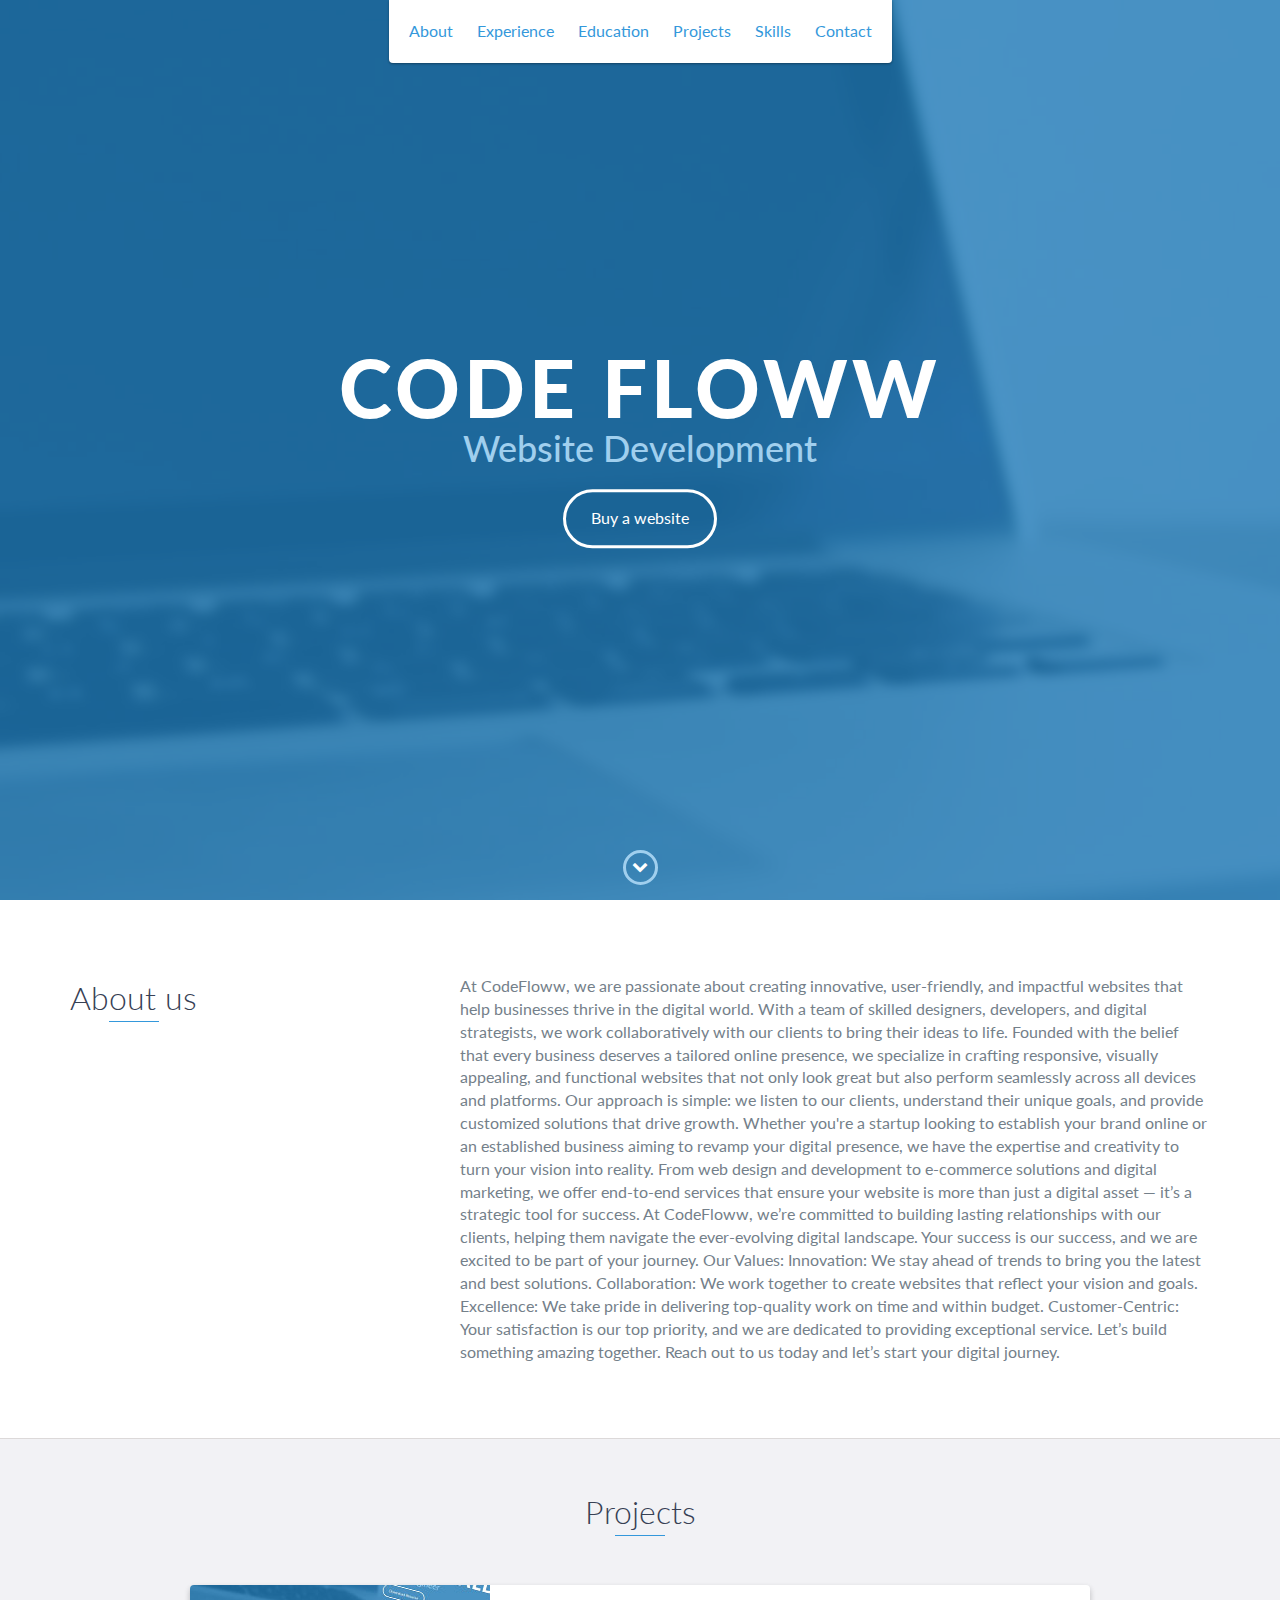
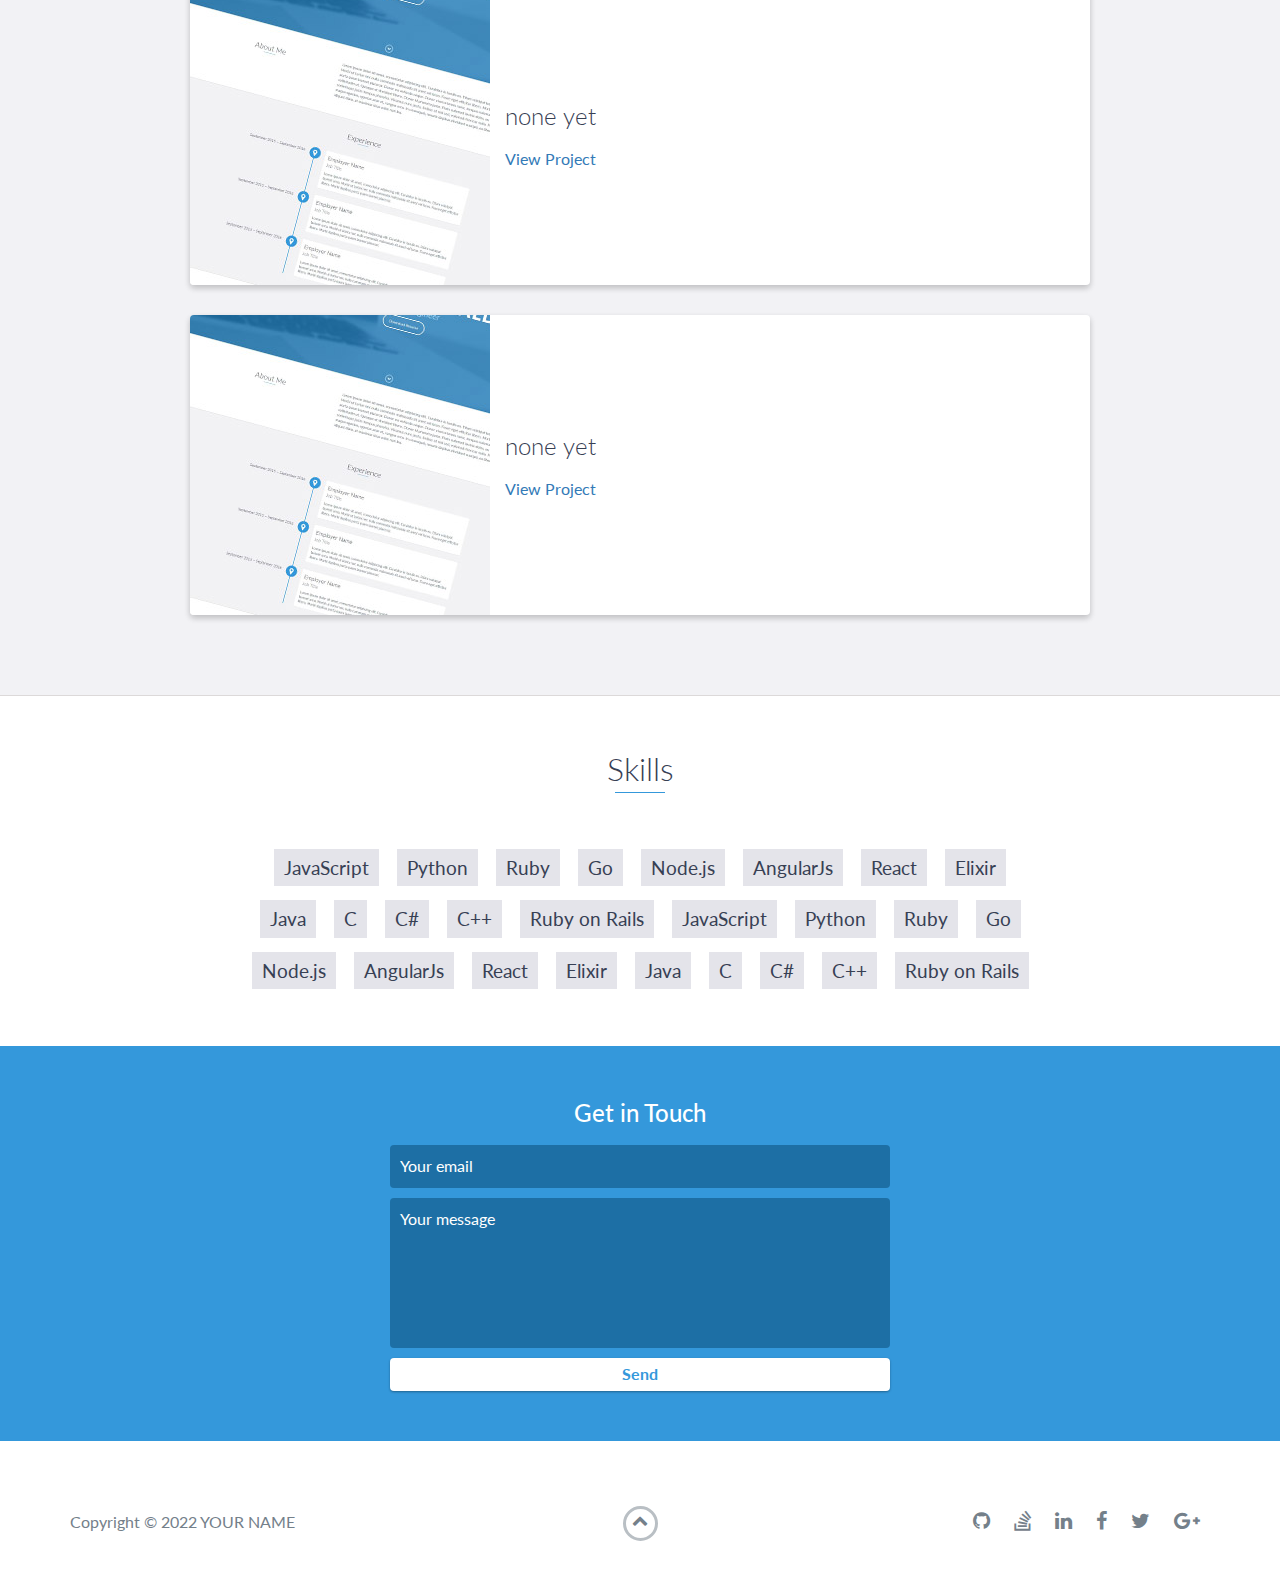
==== index.html @ b022141f "Update index.html" ====
<!DOCTYPE html>
<html class="no-js" lang="en">

<head>
    <meta charset="utf-8">
    <meta http-equiv="X-UA-Compatible" content="IE=edge">
    <meta name="viewport" content="width=device-width, initial-scale=1">
    <title>CodeFloww Portfolio</title>
	<link rel="shortcut icon" href="favicon.ico" type="image/x-icon">
	<link rel="icon" href="favicon.ico" type="image/x-icon">
    <link href="https://fonts.googleapis.com/css?family=Lato:300,400,700,900" rel="stylesheet">
    <link rel="stylesheet" href="libs/font-awesome/css/font-awesome.min.css">
    <link href="css/bootstrap.min.css" rel="stylesheet">
    <link href="css/styles.css" rel="stylesheet">
</head>

<body>
    <div id="mobile-menu-open" class="shadow-large">
        <i class="fa fa-bars" aria-hidden="true"></i>
    </div>
    <!-- End #mobile-menu-toggle -->
    <header>
        <div id="mobile-menu-close">
            <span>Close</span> <i class="fa fa-times" aria-hidden="true"></i>
        </div>
        <ul id="menu" class="shadow">
            <li>
                <a href="#about">About</a>
            </li>
            <li>
                <a href="#experience">Experience</a>
            </li>
            <li>
                <a href="#education">Education</a>
            </li>
            <li>
                <a href="#projects">Projects</a>
            </li>
            <li>
                <a href="#skills">Skills</a>
            </li>
            <li>
                <a href="#contact">Contact</a>
            </li>
        </ul>
    </header>
    <!-- End header -->

    <div id="lead">
        <div id="lead-content">
            <h1>Code Floww</h1>
            <h2>Website Development</h2>
            <a href="#" class="btn-rounded-white">Buy a website</a>
        </div>
        <!-- End #lead-content -->

        <div id="lead-overlay"></div>

        <div id="lead-down">
            <span>
                <i class="fa fa-chevron-down" aria-hidden="true"></i>
            </span>
        </div>
        <!-- End #lead-down -->
    </div>
    <!-- End #lead -->

    <div id="about">
        <div class="container">
            <div class="row">
                <div class="col-md-4">
                    <h2 class="heading">About us</h2>
                </div>
                <div class="col-md-8">
                    <p>
At CodeFloww, we are passionate about creating innovative, user-friendly, and impactful websites that help businesses thrive in the digital world. With a team of skilled designers, developers, and digital strategists, we work collaboratively with our clients to bring their ideas to life.

Founded with the belief that every business deserves a tailored online presence, we specialize in crafting responsive, visually appealing, and functional websites that not only look great but also perform seamlessly across all devices and platforms. Our approach is simple: we listen to our clients, understand their unique goals, and provide customized solutions that drive growth.

Whether you're a startup looking to establish your brand online or an established business aiming to revamp your digital presence, we have the expertise and creativity to turn your vision into reality. From web design and development to e-commerce solutions and digital marketing, we offer end-to-end services that ensure your website is more than just a digital asset — it’s a strategic tool for success.

At CodeFloww, we’re committed to building lasting relationships with our clients, helping them navigate the ever-evolving digital landscape. Your success is our success, and we are excited to be part of your journey.

Our Values:

Innovation: We stay ahead of trends to bring you the latest and best solutions.
Collaboration: We work together to create websites that reflect your vision and goals.
Excellence: We take pride in delivering top-quality work on time and within budget.
Customer-Centric: Your satisfaction is our top priority, and we are dedicated to providing exceptional service.
Let’s build something amazing together. Reach out to us today and let’s start your digital journey.
                    </p>
                </div>
            </div>
        </div>
    </div>
    <!-- End #about -->

    <div id="projects" class="background-alt">
        <h2 class="heading">Projects</h2>
        <div class="container">
            <div class="row">
                <div class="project shadow-large">
                    <div class="project-image">
                        <img src="images/project.jpg" />
                    </div>
                    <!-- End .project-image -->
                    <div class="project-info">
                        <h3>none yet</h3>
                        <p>
                 
                        </p>
                        <a href="#">View Project</a>
                    </div>
                    <!-- End .project-info -->
                </div>
                <!-- End .project -->

                <div class="project shadow-large">
                    <div class="project-image">
                        <img src="images/project.jpg" />
                    </div>
                    <!-- End .project-image -->
                    <div class="project-info">
                        <h3>none yet</h3>
                        <p>
                           
                        </p>
                        <a href="#">View Project</a>
                    </div>
                    <!-- End .project-info -->
                </div>
                <!-- End .project -->
            </div>
        </div>
    </div>
    <!-- End #projects -->

    <div id="skills">
        <h2 class="heading">Skills</h2>
        <ul>
            <li>JavaScript</li>
            <li>Python</li>
            <li>Ruby</li>
            <li>Go</li>
            <li>Node.js</li>
            <li>AngularJs</li>
            <li>React</li>
            <li>Elixir</li>
            <li>Java</li>
            <li>C</li>
            <li>C#</li>
            <li>C++</li>
            <li>Ruby on Rails</li>
            <li>JavaScript</li>
            <li>Python</li>
            <li>Ruby</li>
            <li>Go</li>
            <li>Node.js</li>
            <li>AngularJs</li>
            <li>React</li>
            <li>Elixir</li>
            <li>Java</li>
            <li>C</li>
            <li>C#</li>
            <li>C++</li>
            <li>Ruby on Rails</li>
        </ul>
    </div>
    <!-- End #skills -->

    <div id="contact">
        <h2>Get in Touch</h2>
        <div id="contact-form">
            <form method="POST" action="https://formspree.io/email@email.com">
                <input type="hidden" name="_subject" value="Contact request from personal website" />
                <input type="email" name="_replyto" placeholder="Your email" required>
                <textarea name="message" placeholder="Your message" required></textarea>
                <button type="submit">Send</button>
            </form>
        </div>
        <!-- End #contact-form -->
    </div>
    <!-- End #contact -->

    <footer>
        <div class="container">
            <div class="row">
                <div class="col-sm-5 copyright">
                    <p>
                        Copyright &copy; <span id="current-year">2022</span> YOUR NAME
                    </p>
                </div>
                <div class="col-sm-2 top">
                    <span id="to-top">
                        <i class="fa fa-chevron-up" aria-hidden="true"></i>
                    </span>
                </div>
                <div class="col-sm-5 social">
                    <ul>
                        <li>
                            <a href="https://github.com/" target="_blank"><i class="fa fa-github" aria-hidden="true"></i></a>
                        </li>
                        <li>
                            <a href="https://stackoverflow.com/" target="_blank"><i class="fa fa-stack-overflow" aria-hidden="true"></i></a>
                        </li>
                        <li>
                            <a href="https://linkedin.com/" target="_blank"><i class="fa fa-linkedin" aria-hidden="true"></i></a>
                        </li>
                        <li>
                            <a href="https://www.facebook.com/" target="_blank"><i class="fa fa-facebook" aria-hidden="true"></i></a>
                        </li>
                        <li>
                            <a href="https://twitter.com/" target="_blank"><i class="fa fa-twitter" aria-hidden="true"></i></a>
                        </li>
                        <li>
                            <a href="https://plus.google.com/" target="_blank"><i class="fa fa-google-plus" aria-hidden="true"></i></a>
                        </li>
                    </ul>
                </div>
            </div>
        </div>
    </footer>
    <!-- End footer -->

    <script src="https://ajax.googleapis.com/ajax/libs/jquery/1.12.4/jquery.min.js"></script>
    <script src="js/scripts.min.js"></script>
</body>

</html>
---- css/styles.css ----
/*!
    Title: Dev Portfolio Template
    Version: 1.2.2
    Last Change: 03/25/2020
    Author: Ryan Fitzgerald
    Repo: https://github.com/RyanFitzgerald/devportfolio-template
    Issues: https://github.com/RyanFitzgerald/devportfolio-template/issues

    Description: This file contains all the styles associated with the page
    that don't come from third party libraries. This file gets compiled using
    Gulp and send to the /css folder which is then loaded on the page.
*/body{font-family:'Lato', sans-serif;font-size:16px}body.active{overflow:hidden;z-index:-1}.no-js #experience-timeline>div{background:#fff;padding:10px;margin-bottom:10px;border:1px solid #dcd9d9}.no-js #experience-timeline>div h3{font-size:1.5em;font-weight:300;color:#374054;display:inline-block;margin:0}.no-js #experience-timeline>div h4{font-size:1.2em;font-weight:300;color:#7e8890;margin:0 0 15px 0}.no-js #experience-timeline>div p{color:#74808a;font-size:0.9em;margin:0}.no-js #experience-timeline:before,.no-js #experience-timeline:after{content:none}@keyframes dropHeader{0%{transform:translateY(-100%)}100%{transform:translateY(0)}}header{position:absolute;top:0;left:0;right:0;text-align:center;z-index:10;animation-name:dropHeader;animation-iteration-count:1;animation-timing-function:ease;animation-duration:0.75s}header ul{display:inline-block;background:#fff;text-align:center;padding:10px;margin:0;border-bottom-right-radius:4px;border-bottom-left-radius:4px}header li{display:inline-block}header a{display:block;color:#3498db;padding:10px}header a:hover{color:#217dbb;text-decoration:none;background:#eee;border-radius:4px}header a:focus{color:#3498db;text-decoration:none}header.active{display:block}header.sticky{position:fixed;z-index:999}#menu.active{display:block}#mobile-menu-open{display:none;cursor:pointer;position:fixed;right:15px;top:10px;color:#3498db;font-size:1.5em;z-index:20;padding:0 7px;border-radius:4px;background:#fff}#mobile-menu-close{display:none;text-align:right;width:100%;background:#fff;font-size:1.5em;padding-right:15px;padding-top:10px;cursor:pointer;color:#3498db}#mobile-menu-close span{font-size:0.5em;text-transform:uppercase}#mobile-menu-close i{vertical-align:middle}footer{padding:50px 0}.copyright{padding-top:20px}.copyright p{margin:0;color:#74808a}.top{text-align:center}.top span{cursor:pointer;display:block;margin:15px auto 0 auto;width:35px;height:35px;border-radius:50%;border:3px solid #b9bfc4;text-align:center}.top i{color:#74808a}.social{text-align:right}.social ul{margin:5px 0 0 0;padding:0}.social li{display:inline-block;font-size:1.25em;list-style:none}.social a{display:block;color:#74808a;padding:10px}.social a:hover{color:#3498db}.btn-rounded-white{display:inline-block;color:#fff;padding:15px 25px;border:3px solid #fff;border-radius:30px;transition:.5s ease all}.btn-rounded-white:hover{color:#3498db;background:#fff;text-decoration:none}.shadow{box-shadow:0 1px 3px rgba(0,0,0,0.12),0 1px 2px rgba(0,0,0,0.24)}.shadow-large{box-shadow:0 3px 6px rgba(0,0,0,0.08),0 3px 6px rgba(0,0,0,0.15)}.heading{position:relative;display:inline-block;font-size:2em;font-weight:300;margin:0 0 30px 0}.heading:after{position:absolute;content:'';top:100%;height:1px;width:50px;left:0;right:0;margin:0 auto;background:#3498db}.background-alt{background:#f2f2f5}#lead{position:relative;height:100vh;min-height:500px;max-height:1080px;background:url(../images/lead-bg.jpg);background-size:cover;padding:15px;overflow:hidden}#lead-content{position:absolute;z-index:10;top:50%;left:50%;transform:translate(-50%, -50%);text-align:center}#lead-content h1,#lead-content h2{margin:0}#lead-content h1{color:#fff;font-weight:900;font-size:5em;text-transform:uppercase;letter-spacing:0.05em;line-height:0.9em}#lead-content h2{color:#a0cfee;font-weight:500;font-size:2.25em;margin-bottom:15px}#lead-overlay{position:absolute;height:100%;width:100%;top:0;right:0;bottom:0;left:0;background:rgba(33,125,187,0.8);z-index:1}#lead-down{position:absolute;left:0;right:0;width:100%;text-align:center;z-index:10;bottom:15px;color:#fff}#lead-down span{cursor:pointer;display:block;margin:0 auto;width:35px;height:35px;border-radius:50%;border:3px solid #a0cfee;text-align:center}#lead-down i{animation:pulsate 1.5s ease;animation-iteration-count:infinite;padding-top:5px}@keyframes pulsate{0%{transform:scale(1, 1)}50%{transform:scale(1.2, 1.2)}100%{transform:scale(1, 1)}}#about{padding:75px 15px;border-bottom:1px solid #dcd9d9}#about h2{color:#374054}#about p{color:#74808a;margin:0}#experience{padding:50px 15px;text-align:center;border-bottom:1px solid #dcd9d9}#experience h2{color:#374054}#experience-timeline{margin:30px auto 0 auto;position:relative;max-width:1000px}#experience-timeline:before{position:absolute;content:'';top:0;bottom:0;left:303px;right:auto;height:100%;width:3px;background:#3498db;z-index:0}#experience-timeline:after{position:absolute;content:'';width:3px;height:40px;background:#3498db;background:linear-gradient(to bottom, #3498db, rgba(52,152,219,0));top:100%;left:303px}.vtimeline-content{margin-left:350px;background:#fff;border:1px solid #e6e6e6;padding:15px;border-radius:3px;text-align:left}.vtimeline-content h3{font-size:1.5em;font-weight:300;color:#374054;display:inline-block;margin:0}.vtimeline-content h4{font-size:1.2em;font-weight:300;color:#7e8890;margin:0 0 15px 0}.vtimeline-content p{color:#74808a;font-size:0.9em;margin:0}.vtimeline-point{position:relative;display:block;vertical-align:top;margin-bottom:30px}.vtimeline-icon{position:relative;color:#fff;width:50px;height:50px;background:#3498db;border-radius:50%;float:left;z-index:99;margin-left:280px}.vtimeline-icon i{display:block;font-size:2em;margin-top:10px}.vtimeline-date{width:260px;text-align:right;position:absolute;left:0;top:10px;font-weight:300;color:#374054}#education{padding:50px 15px 20px 15px;border-bottom:1px solid #dcd9d9;text-align:center}#education h2{color:#374054;margin-bottom:50px}.education-block{max-width:700px;margin:0 auto 30px auto;padding:15px;border:1px solid #dcd9d9;text-align:left}.education-block h3{font-weight:500;float:left;margin:0;color:#374054}.education-block span{color:#74808a;float:right}.education-block h4{color:#74808a;clear:both;font-weight:500;margin:0 0 15px 0}.education-block p,.education-block ul{margin:0;color:#74808a;font-size:0.9em}.education-block ul{padding:0 0 0 15px}#projects{padding:50px 15px;border-bottom:1px solid #dcd9d9;text-align:center}#projects h2{color:#374054;margin-bottom:50px}.project{position:relative;max-width:900px;margin:0 auto 30px auto;overflow:hidden;background:#fff;border-radius:4px}.project-image{float:left}.project-info{position:absolute;top:50%;transform:translateY(-50%);margin-left:300px;padding:15px}.project-info h3{font-size:1.5em;font-weight:300;color:#374054;margin:0 0 15px 0}.project-info p{color:#74808a;margin:0 0 15px 0;font-size:0.9em}.no-image .project-info{position:relative;margin:0;padding:30px 15px;transform:none}#more-projects{display:none}#skills{padding:50px 15px;text-align:center}#skills h2{color:#374054;margin-bottom:50px}#skills ul{display:block;margin:0 auto;padding:0;max-width:800px}#skills li{display:inline-block;margin:7px;padding:5px 10px;color:#374054;background:#e4e4ea;list-style:none;cursor:default;font-size:1.2em}#contact{padding:50px 15px;background:#3498db;text-align:center}#contact h2{margin:0 0 15px 0;color:#fff;font-weight:500}#contact-form{max-width:500px;margin:0 auto}#contact-form input,#contact-form textarea{display:block;width:100%;padding:10px;border-radius:4px;border:none;margin-bottom:10px;background:#1d6fa5;color:#fff;transition:.5s ease all}#contact-form input::-webkit-input-placeholder,#contact-form textarea::-webkit-input-placeholder{color:#fff}#contact-form input:-moz-placeholder,#contact-form textarea:-moz-placeholder{color:#fff;opacity:1}#contact-form input::-moz-placeholder,#contact-form textarea::-moz-placeholder{color:#fff;opacity:1}#contact-form input:-ms-input-placeholder,#contact-form textarea:-ms-input-placeholder{color:#fff}#contact-form input:focus,#contact-form textarea:focus{outline:none;background:#16527a}#contact-form textarea{height:150px;resize:none}#contact-form button{display:block;width:100%;background:#fff;border-radius:4px;padding:5px 10px;border:none;color:#3498db;font-weight:700;box-shadow:0 1px 3px rgba(0,0,0,0.12),0 1px 2px rgba(0,0,0,0.24);transition:.5s ease all}#contact-form button:hover{box-shadow:0 10px 20px rgba(0,0,0,0.19),0 6px 6px rgba(0,0,0,0.23)}.optional-section{padding:50px 15px;text-align:center;border-top:1px solid #dcd9d9}.optional-section h2{color:#374054}.optional-section-block{max-width:700px;margin:0 auto 30px auto;padding:15px;border:1px solid #dcd9d9;background:#fff;text-align:left}.optional-section-block h3{font-weight:500;margin:0 0 15px 0;color:#374054}.optional-section-block h4{color:#74808a;clear:both;font-weight:500;margin:0 0 15px 0}.optional-section-block p,.optional-section-block ul{margin:0 0 15px 0;color:#74808a;font-size:0.9em}.optional-section-block ul{padding:0 0 0 15px}@media only screen and (max-width: 750px){#experience-timeline:before,#experience-timeline:after{left:23px}.vtimeline-date{width:auto;text-align:left;position:relative;margin-bottom:15px;display:block;margin-left:70px}.vtimeline-icon{margin-left:0}.vtimeline-content{margin-left:70px}}@media only screen and (max-width: 992px){#lead{height:auto;min-height:auto;max-height:auto;padding:100px 15px}#lead-content{position:relative;transform:none;left:auto;top:auto}#lead-content h1{font-size:3em}#lead-content h2{font-size:1.75em}#about{text-align:center}#about p{text-align:left}}@media only screen and (max-width: 768px){header{position:fixed;display:none;z-index:999;animation:none;bottom:0;height:100%}#mobile-menu-open,#mobile-menu-close{display:block}#menu{height:100%;overflow-y:auto;box-shadow:none;border-radius:0;width:100%}#menu li{display:block;margin-bottom:10px}#lead-content h1{font-size:2em}#lead-content h2{font-size:1.3em}#lead-content a{padding:10px 20px}#lead-down{display:none}.education-block h3,.education-block span{float:none}.project-image{display:none}.project-info{position:relative;margin:0;padding:30px 15px;top:auto;transform:none}footer{text-align:center}.social{text-align:center}}@media only screen and (max-width: 480px){#lead-content h1{font-size:1.5em}#lead-content h2{font-size:1em}#lead-content a{font-size:0.9em;padding:5px 10px}}
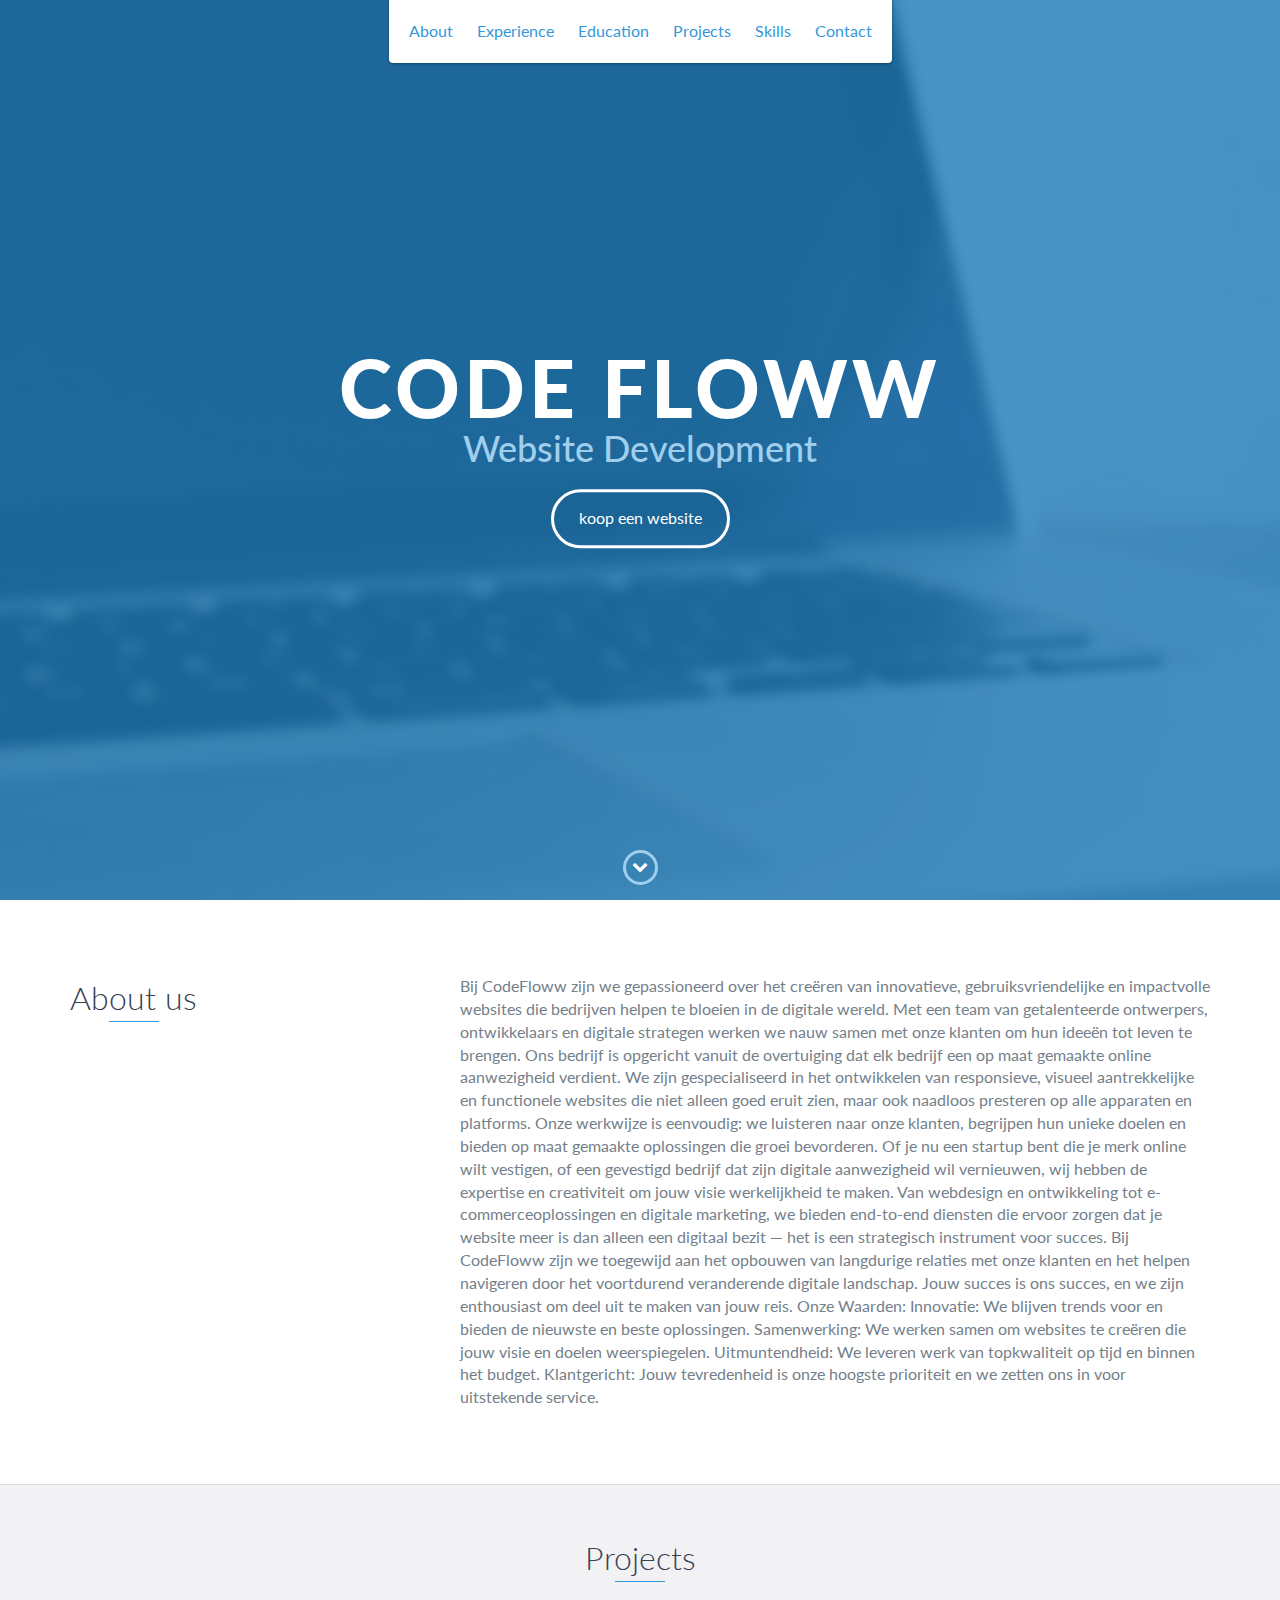
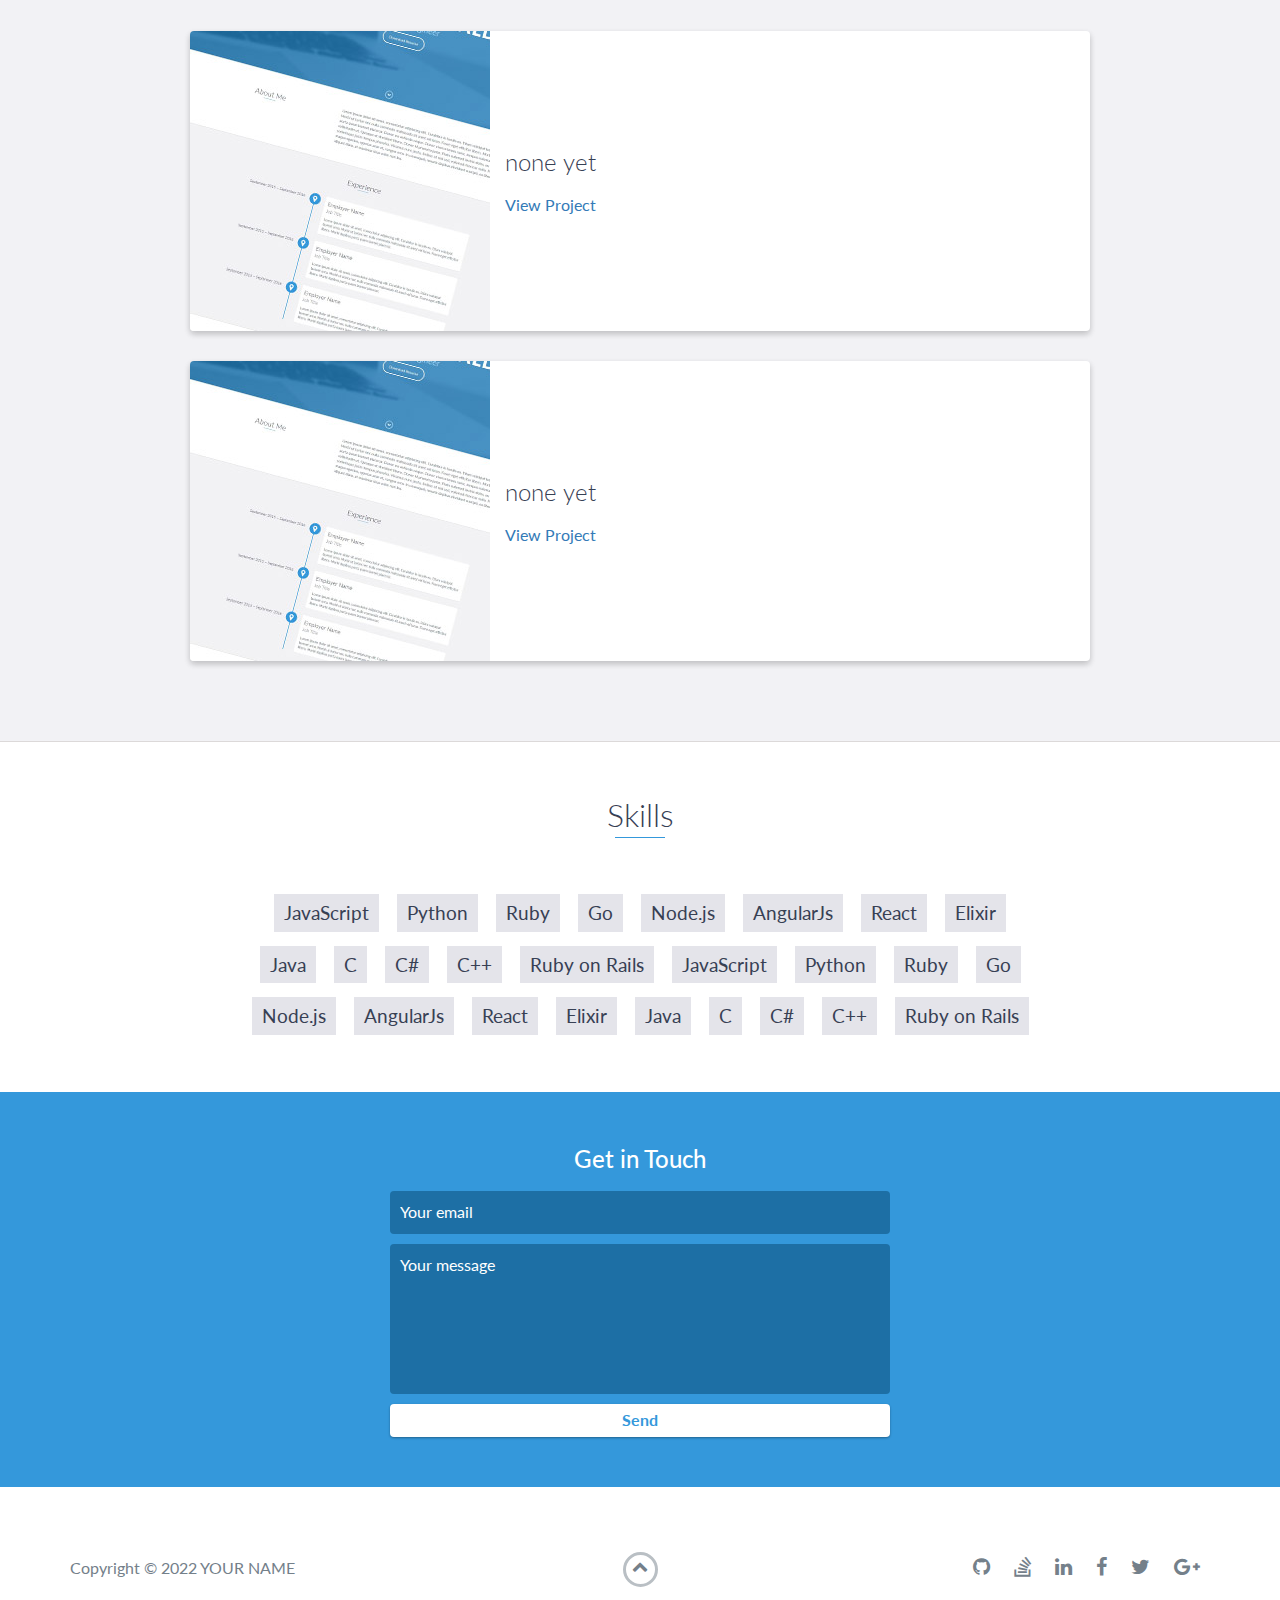
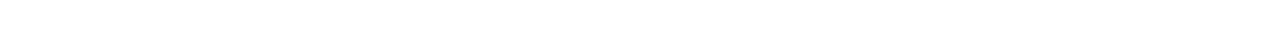
==== commit 007089c6: "Update index.html" ====
--- a/index.html
+++ b/index.html
@@ -50,7 +50,7 @@
         <div id="lead-content">
             <h1>Code Floww</h1>
             <h2>Website Development</h2>
-            <a href="#" class="btn-rounded-white">Buy a website</a>
+            <a href="#" class="btn-rounded-white">koop een website</a>
         </div>
         <!-- End #lead-content -->
 
@@ -73,21 +73,20 @@
                 </div>
                 <div class="col-md-8">
                     <p>
-At CodeFloww, we are passionate about creating innovative, user-friendly, and impactful websites that help businesses thrive in the digital world. With a team of skilled designers, developers, and digital strategists, we work collaboratively with our clients to bring their ideas to life.
-
-Founded with the belief that every business deserves a tailored online presence, we specialize in crafting responsive, visually appealing, and functional websites that not only look great but also perform seamlessly across all devices and platforms. Our approach is simple: we listen to our clients, understand their unique goals, and provide customized solutions that drive growth.
-
-Whether you're a startup looking to establish your brand online or an established business aiming to revamp your digital presence, we have the expertise and creativity to turn your vision into reality. From web design and development to e-commerce solutions and digital marketing, we offer end-to-end services that ensure your website is more than just a digital asset — it’s a strategic tool for success.
-
-At CodeFloww, we’re committed to building lasting relationships with our clients, helping them navigate the ever-evolving digital landscape. Your success is our success, and we are excited to be part of your journey.
-
-Our Values:
-
-Innovation: We stay ahead of trends to bring you the latest and best solutions.
-Collaboration: We work together to create websites that reflect your vision and goals.
-Excellence: We take pride in delivering top-quality work on time and within budget.
-Customer-Centric: Your satisfaction is our top priority, and we are dedicated to providing exceptional service.
-Let’s build something amazing together. Reach out to us today and let’s start your digital journey.
+Bij CodeFloww zijn we gepassioneerd over het creëren van innovatieve, gebruiksvriendelijke en impactvolle websites die bedrijven helpen te bloeien in de digitale wereld. Met een team van getalenteerde ontwerpers, ontwikkelaars en digitale strategen werken we nauw samen met onze klanten om hun ideeën tot leven te brengen.
+
+Ons bedrijf is opgericht vanuit de overtuiging dat elk bedrijf een op maat gemaakte online aanwezigheid verdient. We zijn gespecialiseerd in het ontwikkelen van responsieve, visueel aantrekkelijke en functionele websites die niet alleen goed eruit zien, maar ook naadloos presteren op alle apparaten en platforms. Onze werkwijze is eenvoudig: we luisteren naar onze klanten, begrijpen hun unieke doelen en bieden op maat gemaakte oplossingen die groei bevorderen.
+
+Of je nu een startup bent die je merk online wilt vestigen, of een gevestigd bedrijf dat zijn digitale aanwezigheid wil vernieuwen, wij hebben de expertise en creativiteit om jouw visie werkelijkheid te maken. Van webdesign en ontwikkeling tot e-commerceoplossingen en digitale marketing, we bieden end-to-end diensten die ervoor zorgen dat je website meer is dan alleen een digitaal bezit — het is een strategisch instrument voor succes.
+
+Bij CodeFloww zijn we toegewijd aan het opbouwen van langdurige relaties met onze klanten en het helpen navigeren door het voortdurend veranderende digitale landschap. Jouw succes is ons succes, en we zijn enthousiast om deel uit te maken van jouw reis.
+
+Onze Waarden:
+
+Innovatie: We blijven trends voor en bieden de nieuwste en beste oplossingen.
+Samenwerking: We werken samen om websites te creëren die jouw visie en doelen weerspiegelen.
+Uitmuntendheid: We leveren werk van topkwaliteit op tijd en binnen het budget.
+Klantgericht: Jouw tevredenheid is onze hoogste prioriteit en we zetten ons in voor uitstekende service.
                     </p>
                 </div>
             </div>
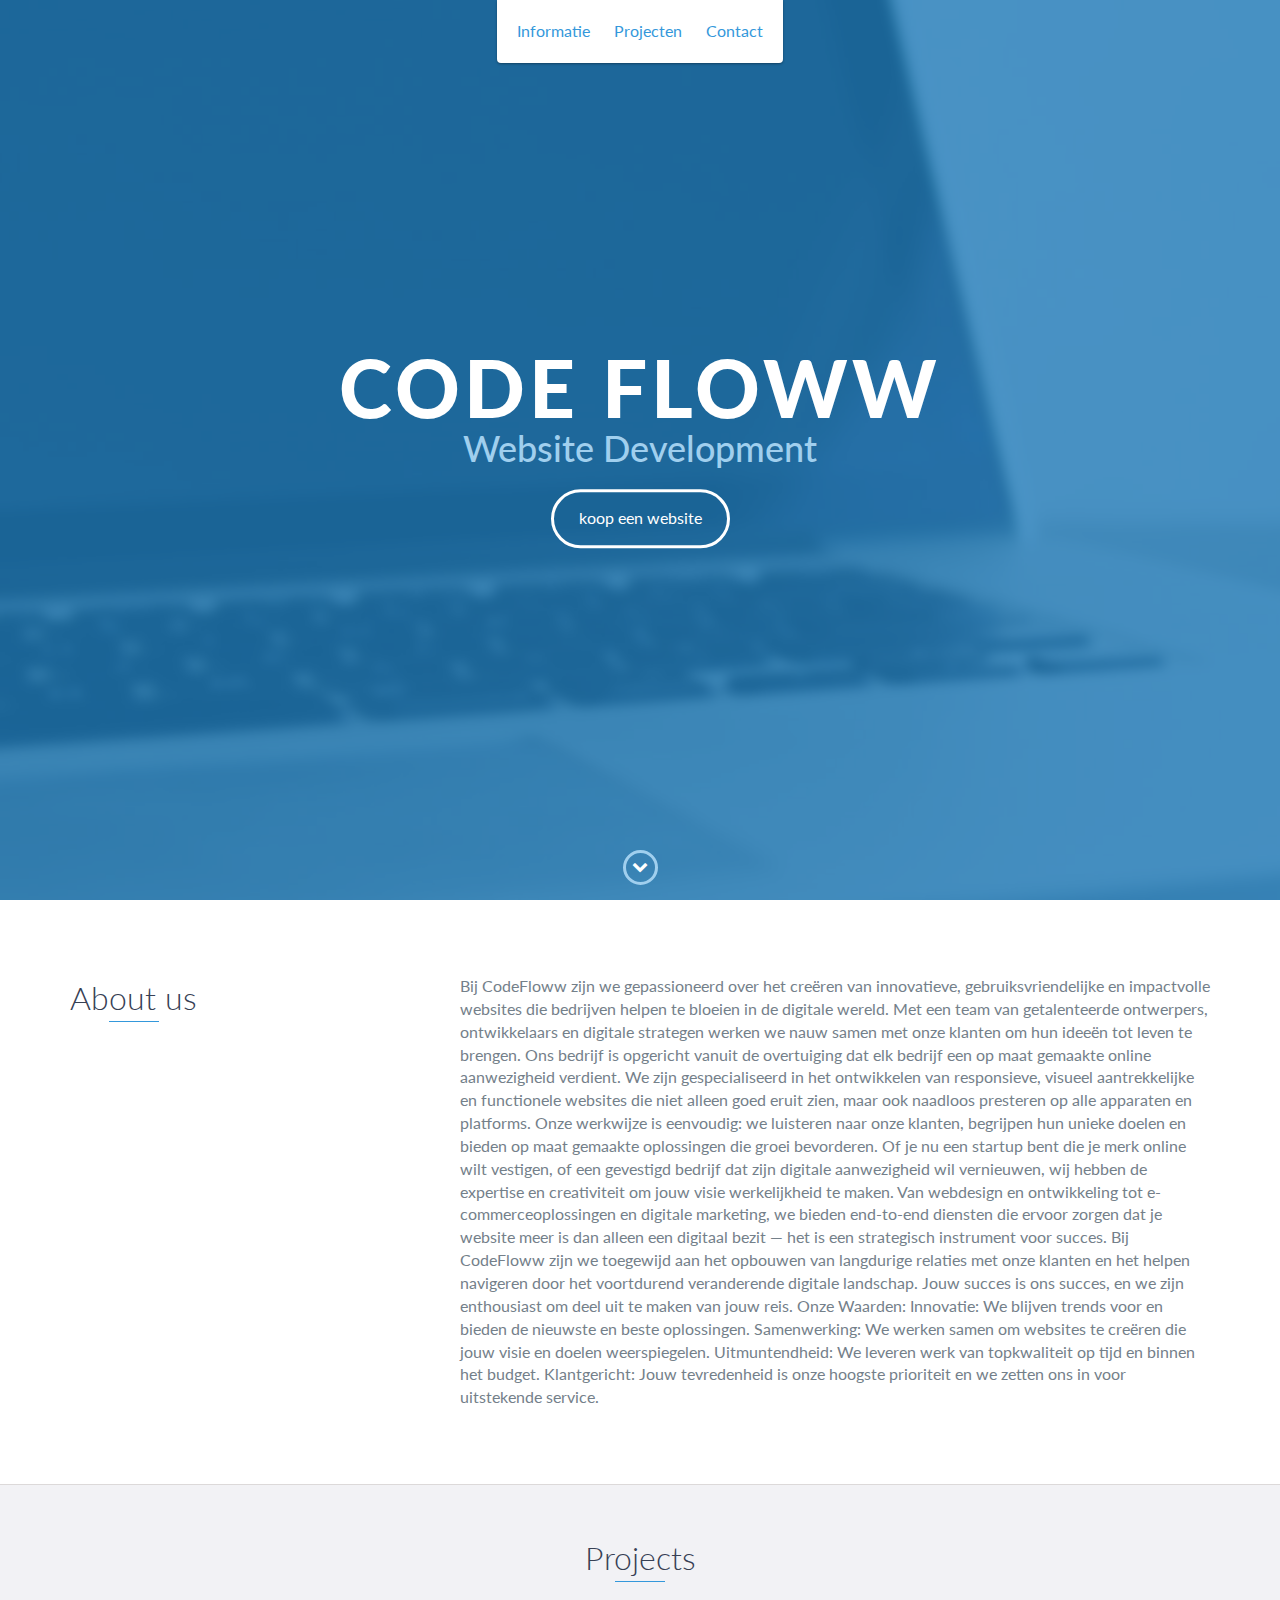
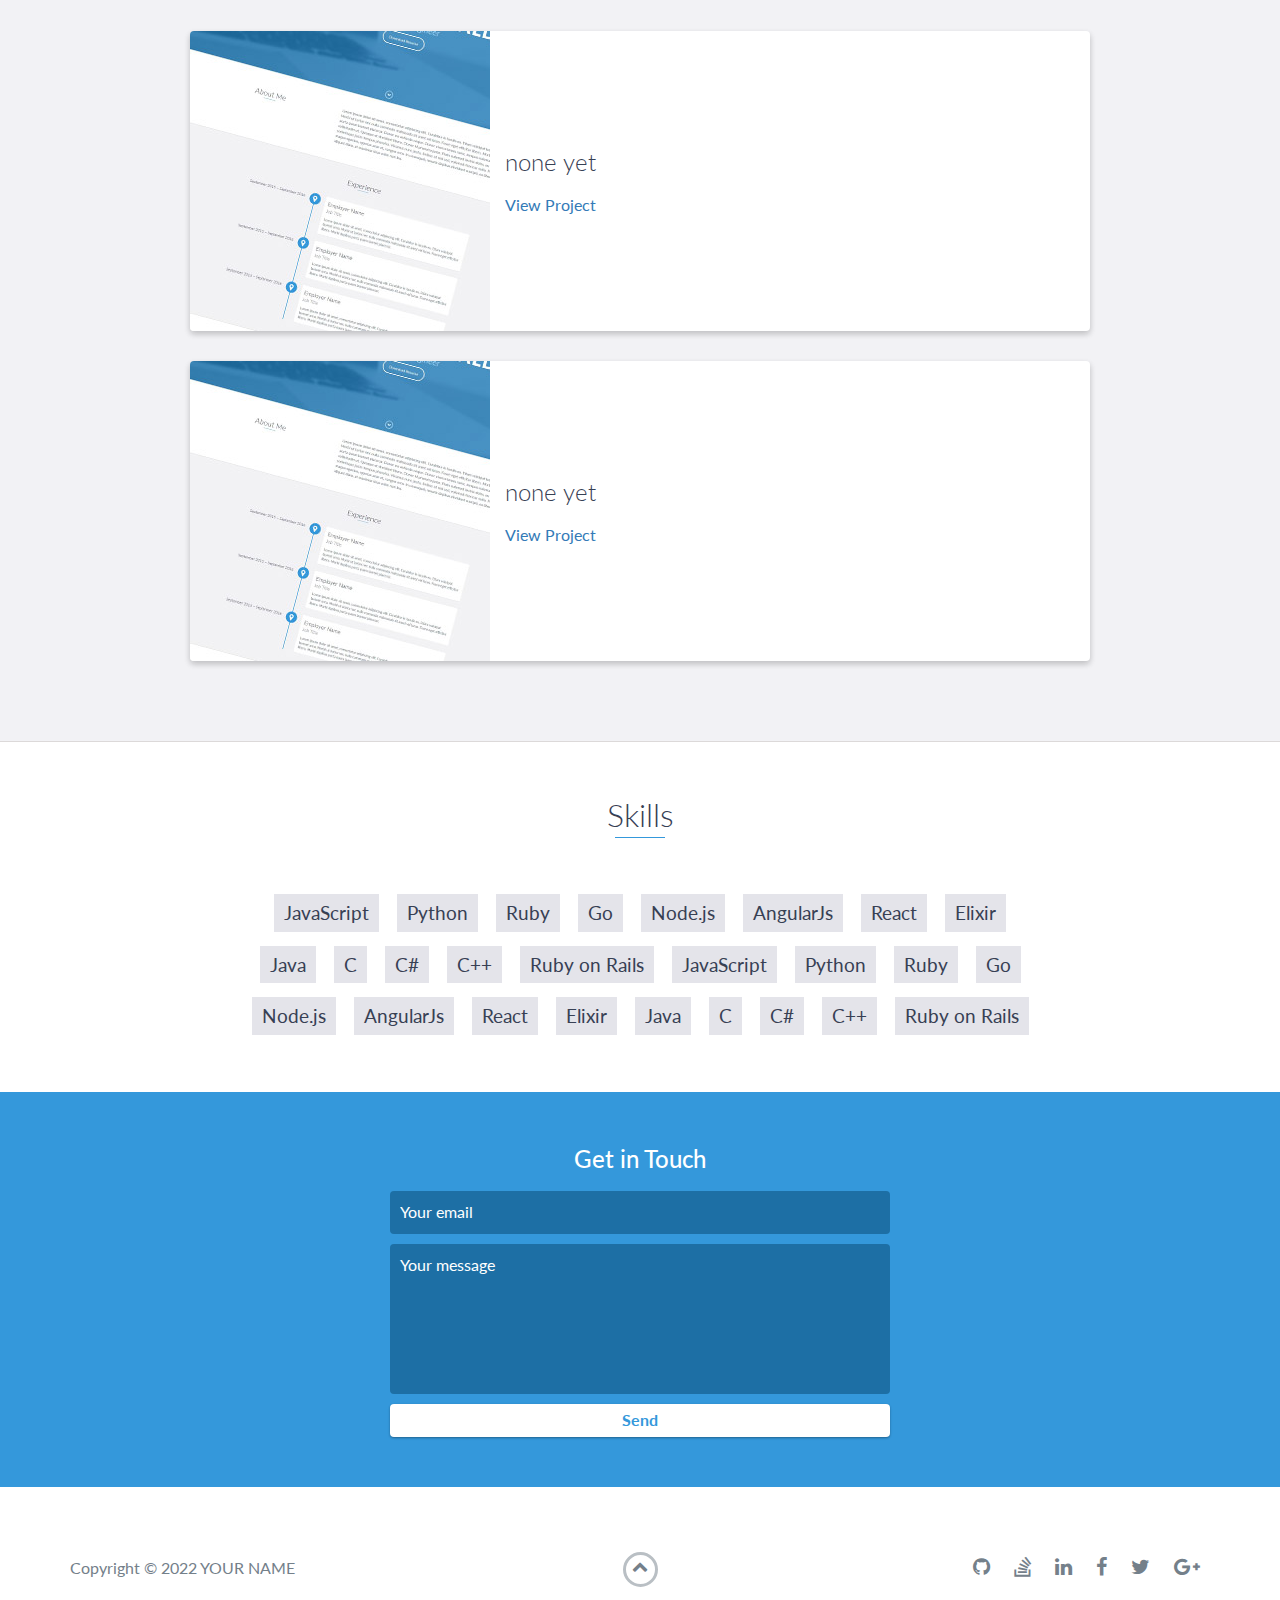
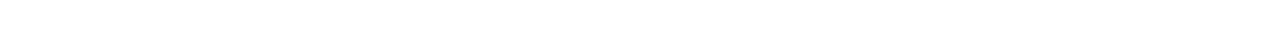
==== commit 0eeaab58: "Update index.html" ====
--- a/index.html
+++ b/index.html
@@ -25,19 +25,10 @@
         </div>
         <ul id="menu" class="shadow">
             <li>
-                <a href="#about">About</a>
+                <a href="#about">Informatie</a>
             </li>
             <li>
-                <a href="#experience">Experience</a>
-            </li>
-            <li>
-                <a href="#education">Education</a>
-            </li>
-            <li>
-                <a href="#projects">Projects</a>
-            </li>
-            <li>
-                <a href="#skills">Skills</a>
+                <a href="#projects">Projecten</a>
             </li>
             <li>
                 <a href="#contact">Contact</a>
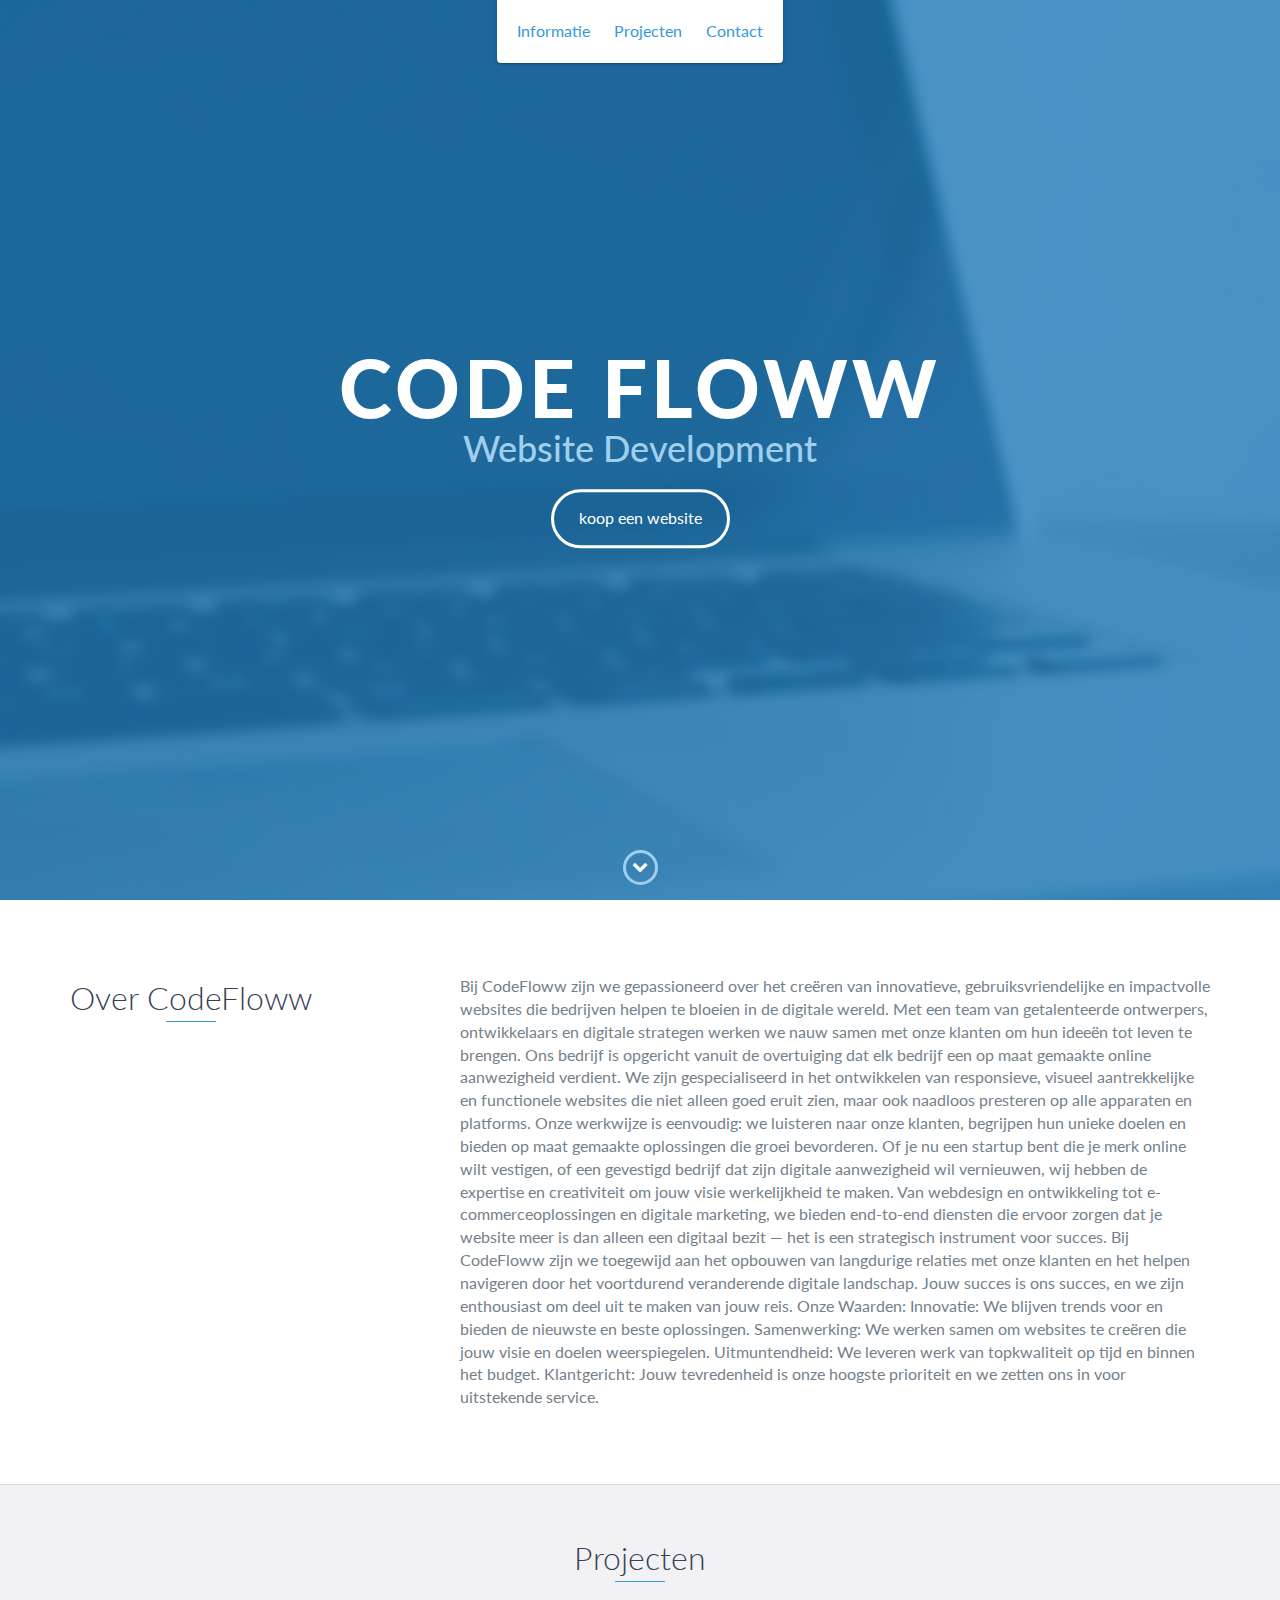
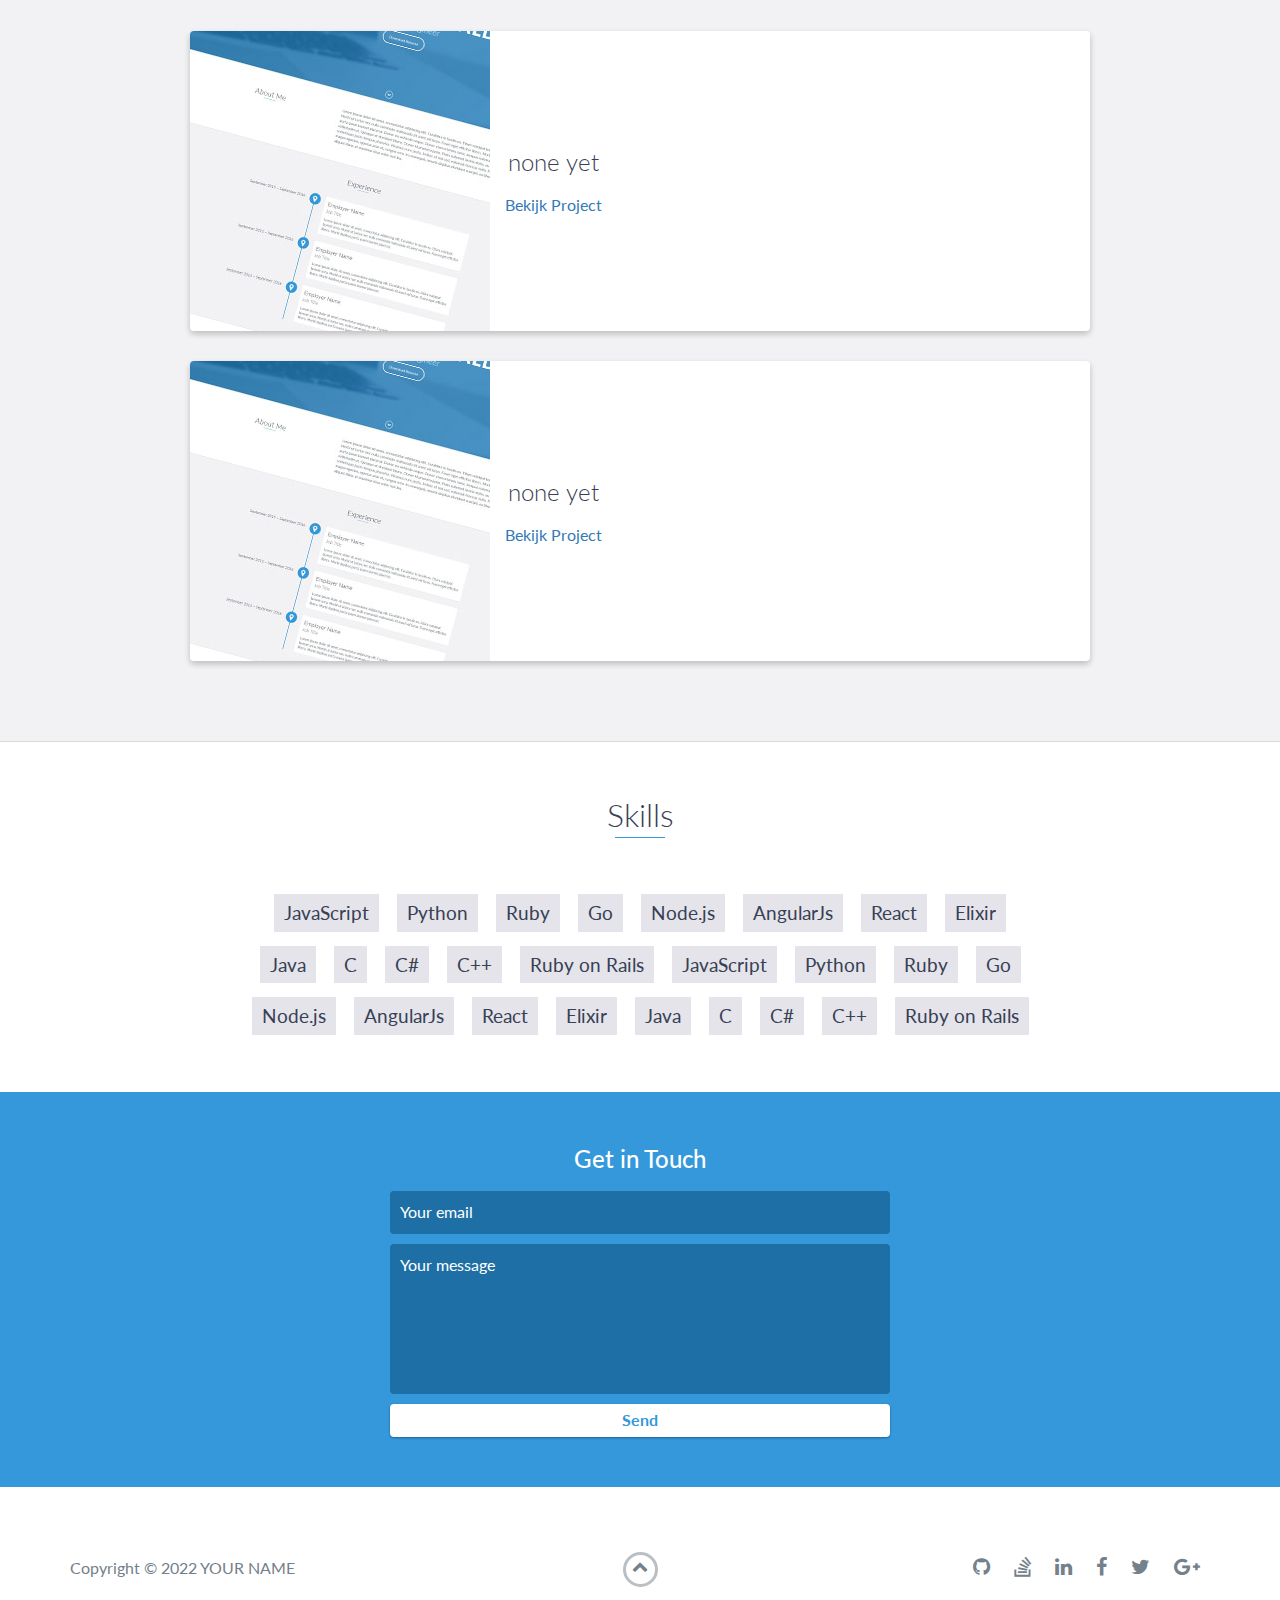
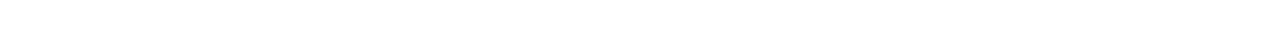
==== commit 0e614ad7: "Update index.html" ====
--- a/index.html
+++ b/index.html
@@ -60,7 +60,7 @@
         <div class="container">
             <div class="row">
                 <div class="col-md-4">
-                    <h2 class="heading">About us</h2>
+                    <h2 class="heading">Over CodeFloww</h2>
                 </div>
                 <div class="col-md-8">
                     <p>
@@ -86,7 +86,7 @@
     <!-- End #about -->
 
     <div id="projects" class="background-alt">
-        <h2 class="heading">Projects</h2>
+        <h2 class="heading">Projecten</h2>
         <div class="container">
             <div class="row">
                 <div class="project shadow-large">
@@ -99,7 +99,7 @@
                         <p>
                  
                         </p>
-                        <a href="#">View Project</a>
+                        <a href="#">Bekijk Project</a>
                     </div>
                     <!-- End .project-info -->
                 </div>
@@ -115,7 +115,7 @@
                         <p>
                            
                         </p>
-                        <a href="#">View Project</a>
+                        <a href="#">Bekijk Project</a>
                     </div>
                     <!-- End .project-info -->
                 </div>
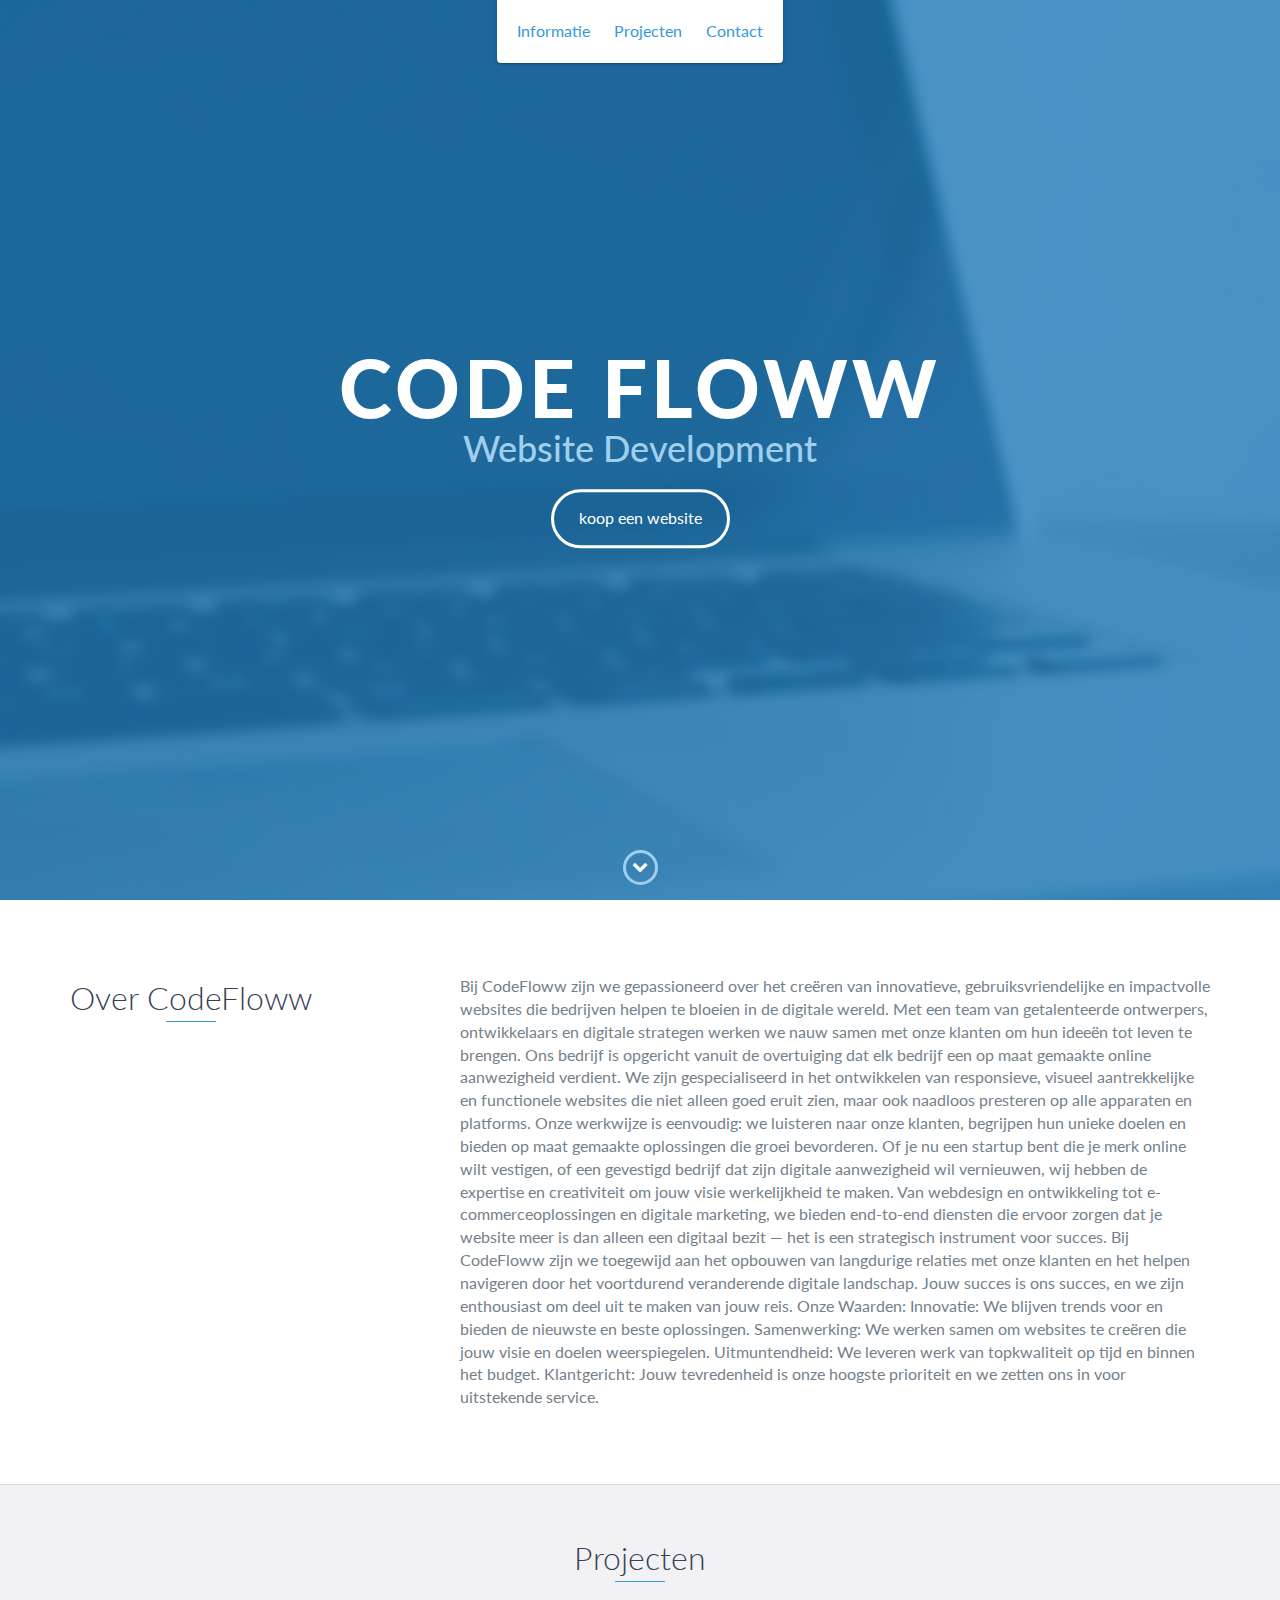
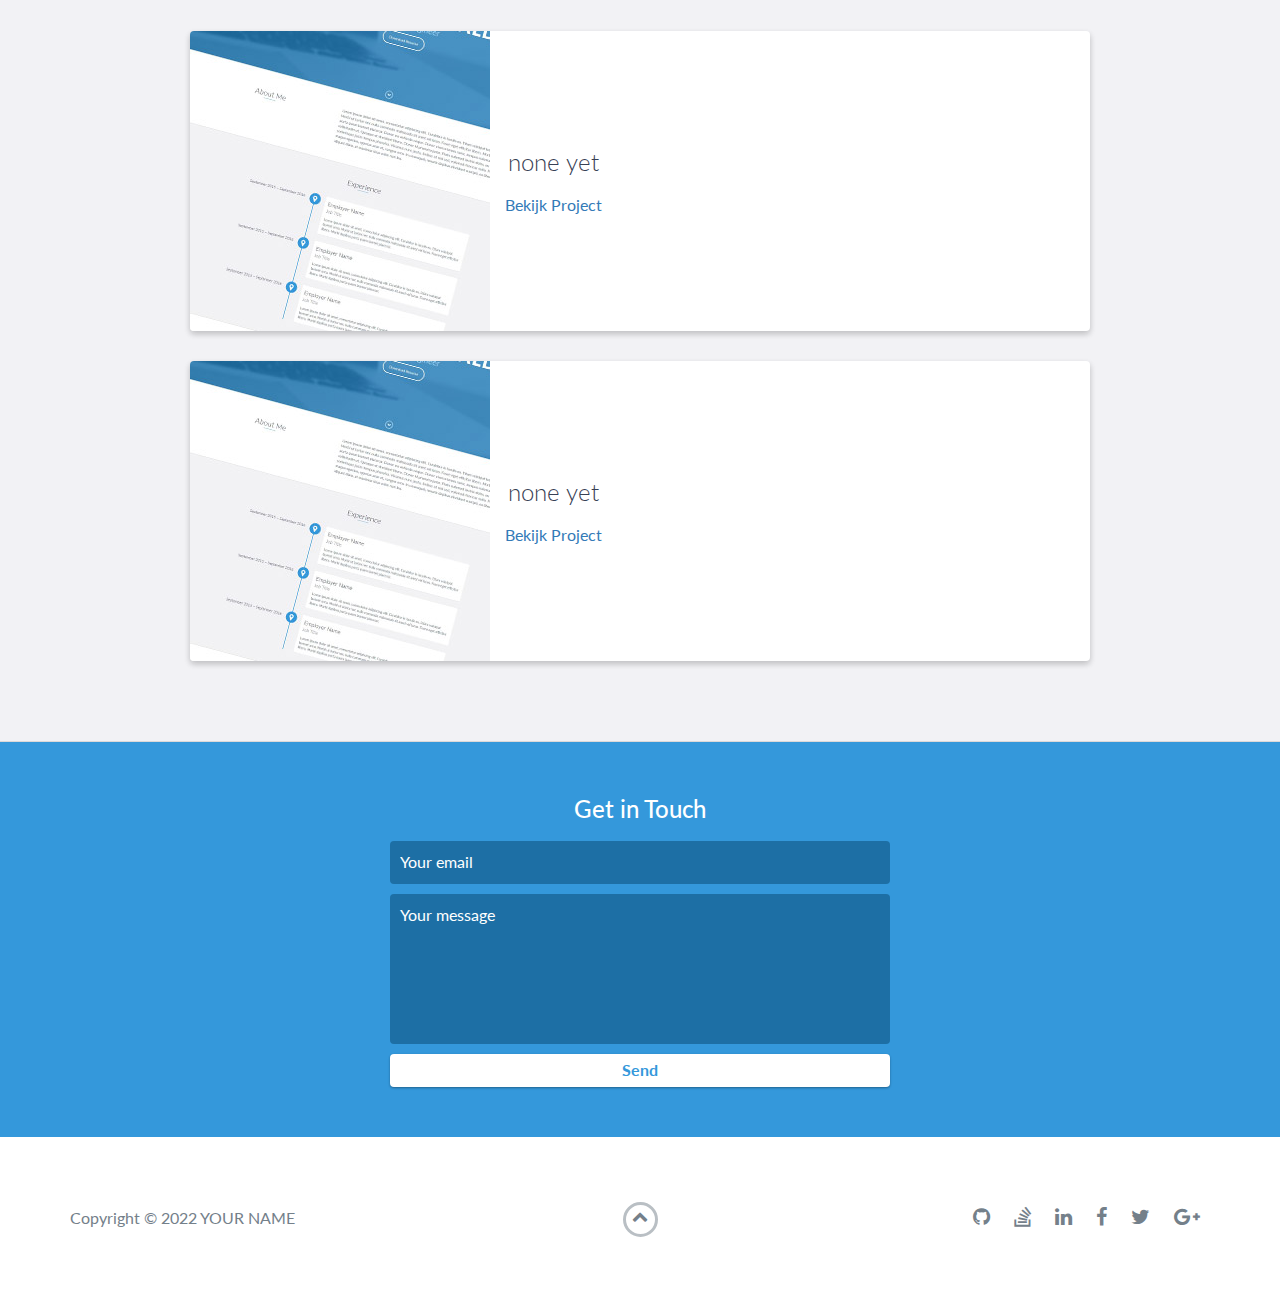
==== commit 61648117: "Update index.html" ====
--- a/index.html
+++ b/index.html
@@ -125,39 +125,6 @@
     </div>
     <!-- End #projects -->
 
-    <div id="skills">
-        <h2 class="heading">Skills</h2>
-        <ul>
-            <li>JavaScript</li>
-            <li>Python</li>
-            <li>Ruby</li>
-            <li>Go</li>
-            <li>Node.js</li>
-            <li>AngularJs</li>
-            <li>React</li>
-            <li>Elixir</li>
-            <li>Java</li>
-            <li>C</li>
-            <li>C#</li>
-            <li>C++</li>
-            <li>Ruby on Rails</li>
-            <li>JavaScript</li>
-            <li>Python</li>
-            <li>Ruby</li>
-            <li>Go</li>
-            <li>Node.js</li>
-            <li>AngularJs</li>
-            <li>React</li>
-            <li>Elixir</li>
-            <li>Java</li>
-            <li>C</li>
-            <li>C#</li>
-            <li>C++</li>
-            <li>Ruby on Rails</li>
-        </ul>
-    </div>
-    <!-- End #skills -->
-
     <div id="contact">
         <h2>Get in Touch</h2>
         <div id="contact-form">
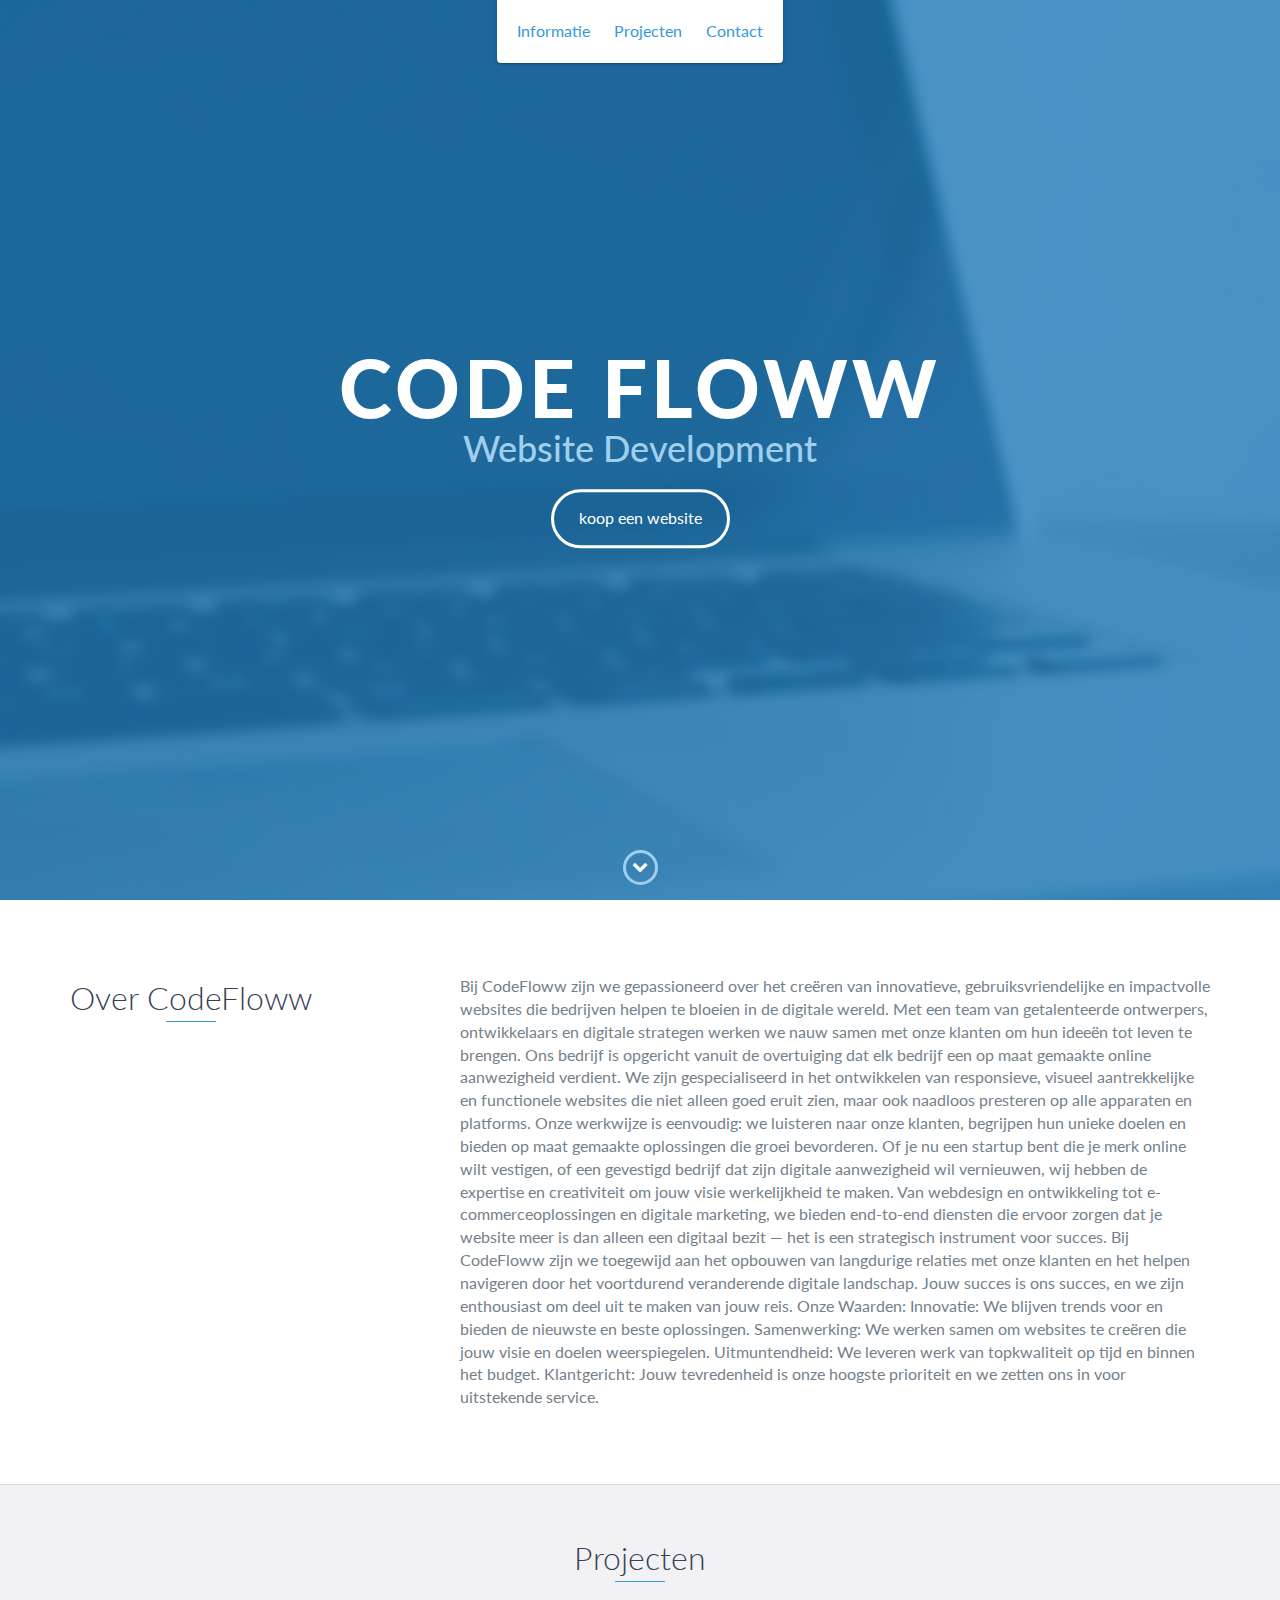
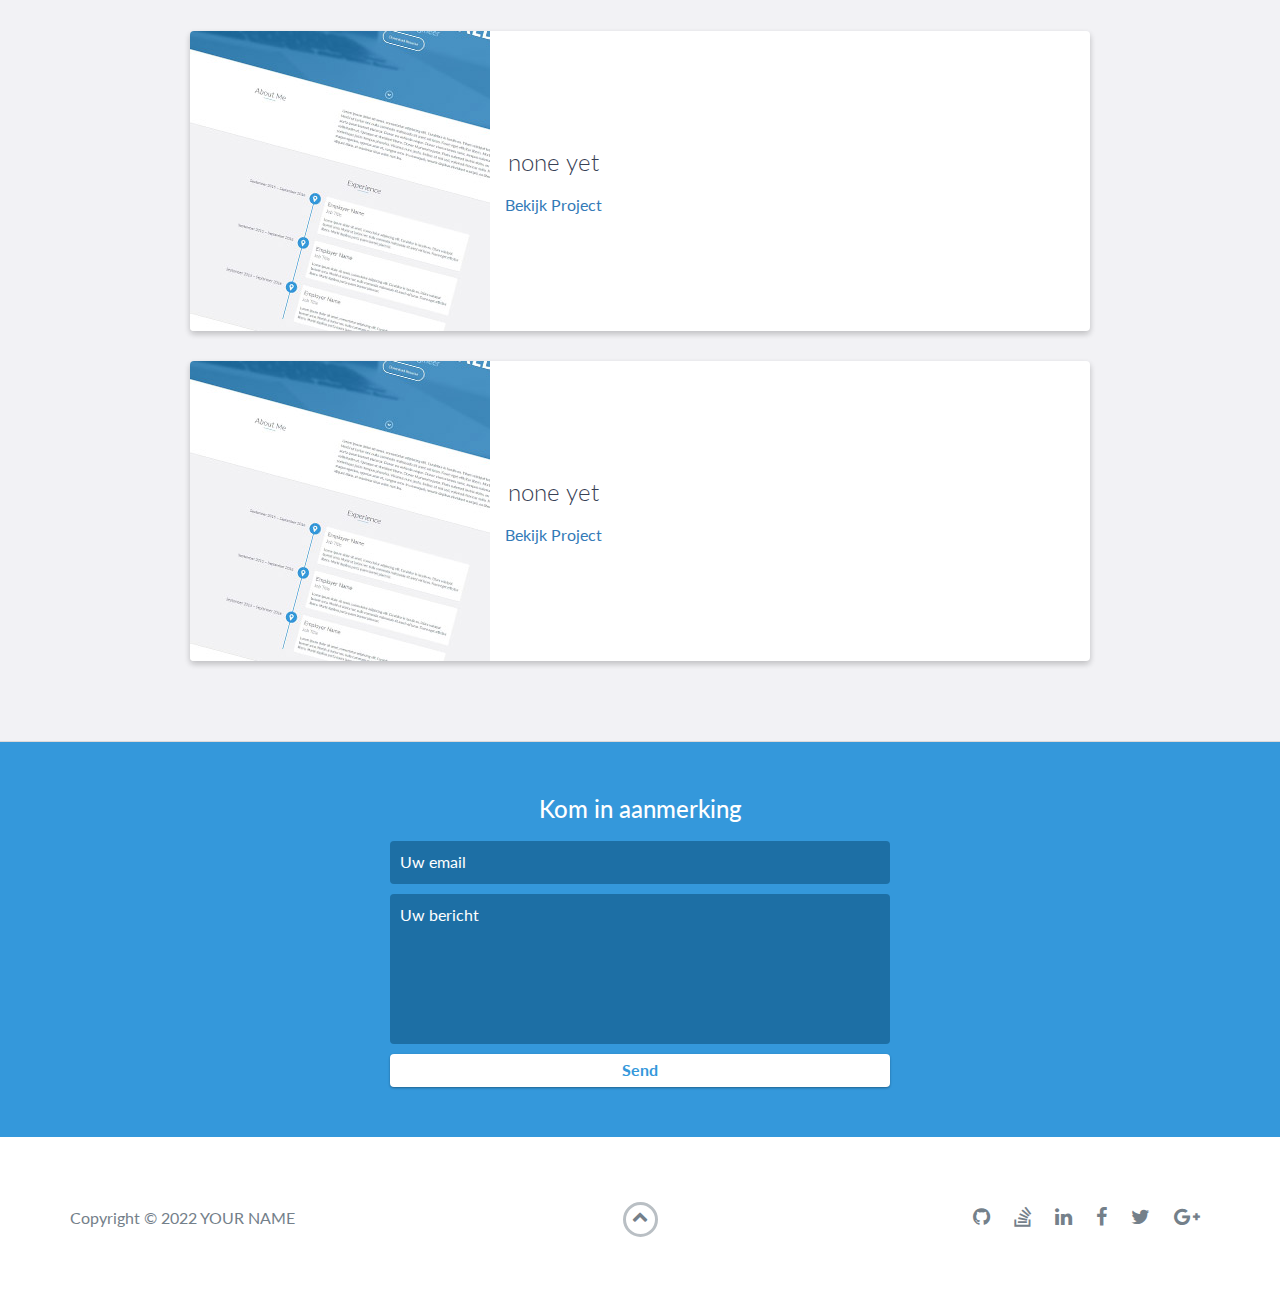
==== commit b8c2e325: "Update index.html" ====
--- a/index.html
+++ b/index.html
@@ -126,12 +126,12 @@
     <!-- End #projects -->
 
     <div id="contact">
-        <h2>Get in Touch</h2>
+        <h2>Kom in aanmerking</h2>
         <div id="contact-form">
             <form method="POST" action="https://formspree.io/email@email.com">
                 <input type="hidden" name="_subject" value="Contact request from personal website" />
-                <input type="email" name="_replyto" placeholder="Your email" required>
-                <textarea name="message" placeholder="Your message" required></textarea>
+                <input type="email" name="_replyto" placeholder="Uw email" required>
+                <textarea name="message" placeholder="Uw bericht" required></textarea>
                 <button type="submit">Send</button>
             </form>
         </div>
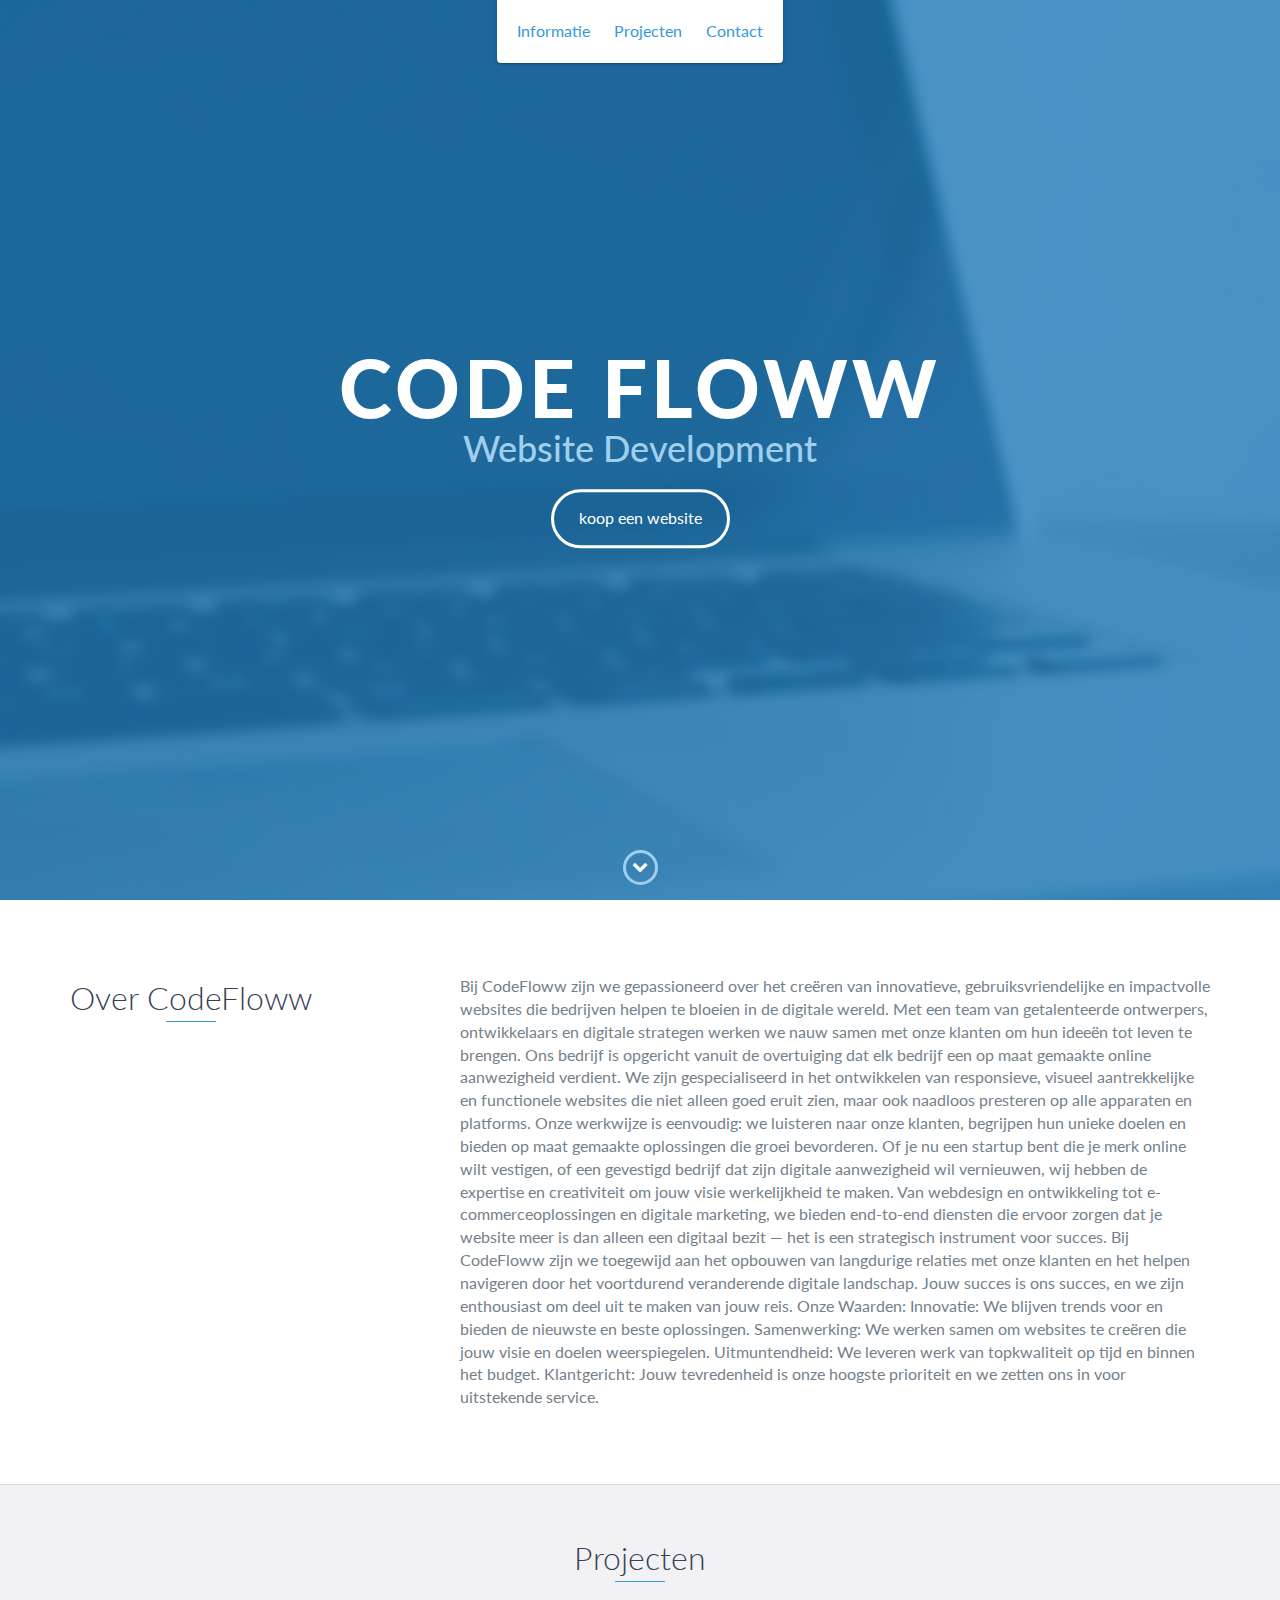
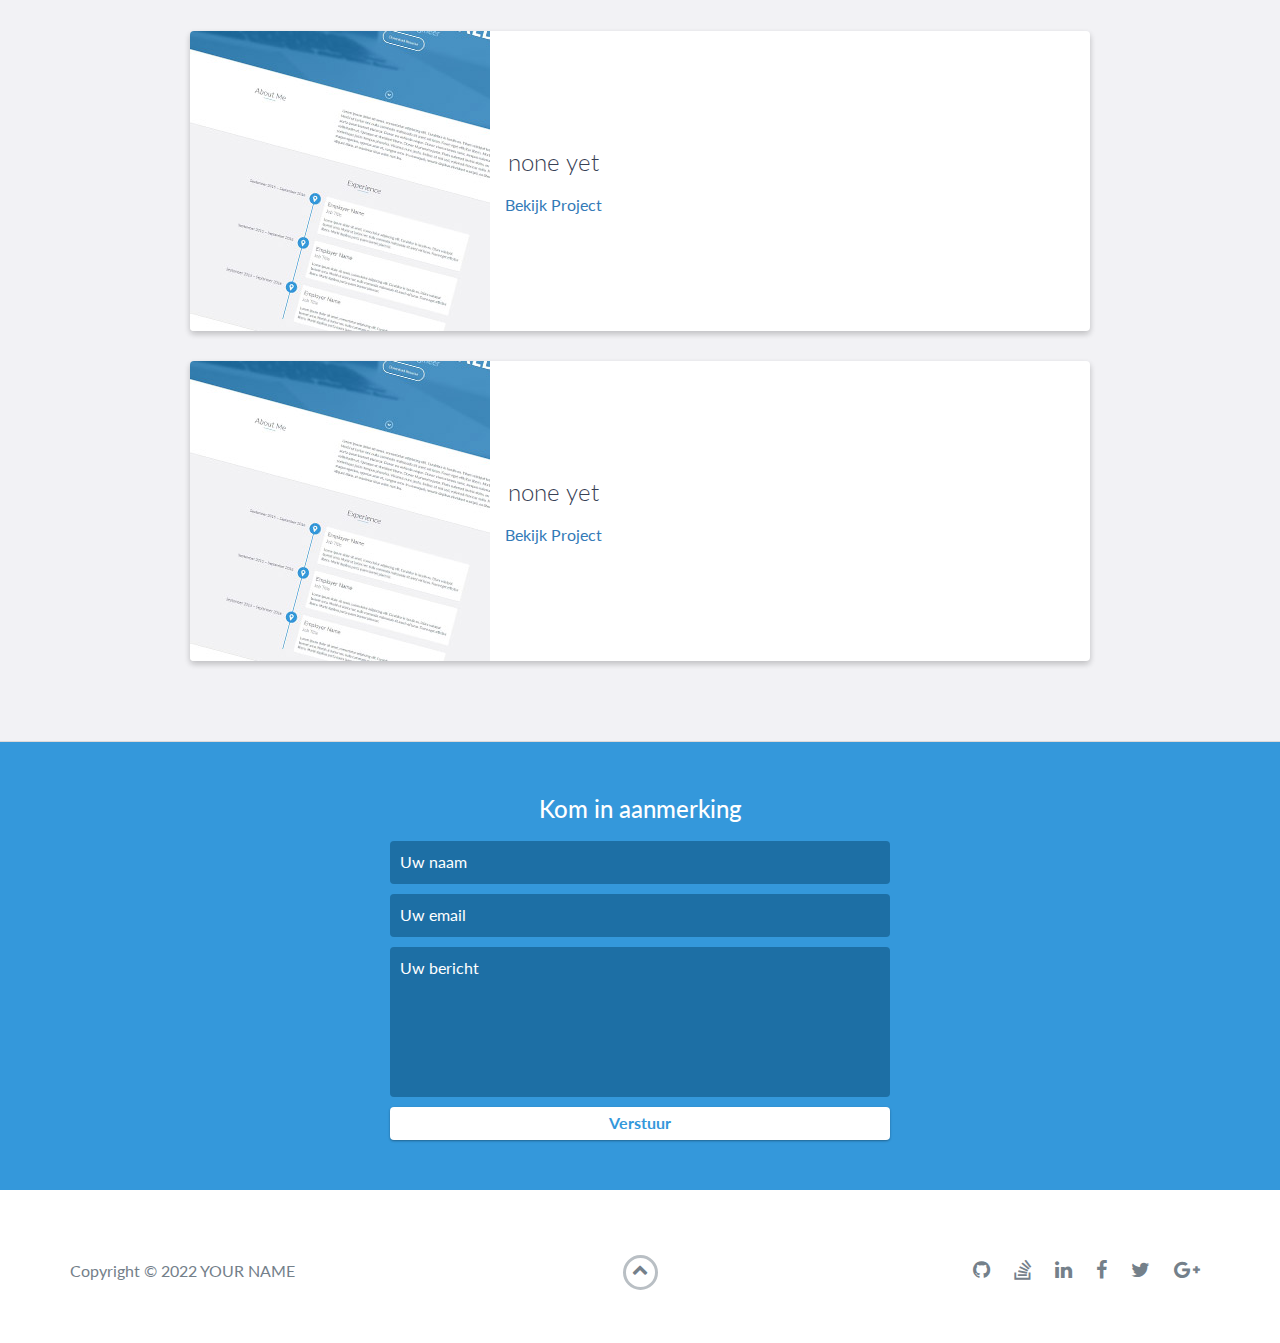
==== commit f1755f22: "Update index.html" ====
--- a/index.html
+++ b/index.html
@@ -125,19 +125,26 @@
     </div>
     <!-- End #projects -->
 
-    <div id="contact">
-        <h2>Kom in aanmerking</h2>
-        <div id="contact-form">
-            <form method="POST" action="https://formspree.io/email@email.com">
-                <input type="hidden" name="_subject" value="Contact request from personal website" />
-                <input type="email" name="_replyto" placeholder="Uw email" required>
-                <textarea name="message" placeholder="Uw bericht" required></textarea>
-                <button type="submit">Send</button>
-            </form>
-        </div>
-        <!-- End #contact-form -->
-    </div>
-    <!-- End #contact -->
+<div id="contact">
+  <h2>Kom in aanmerking</h2>
+  <div id="contact-form">
+    <form method="POST" action="https://formsubmit.co/fivemdyons@gmail.com" target="_blank">
+      <!-- Optionele extra's -->
+      <input type="hidden" name="_captcha" value="false">
+      <input type="hidden" name="_subject" value="Contact request from personal website" />
+      <input type="hidden" name="_next" value="https://jouwwebsite.com/bedankt.html">
+
+      <!-- Formulier velden -->
+      <input type="text" name="name" placeholder="Uw naam" required>
+      <input type="email" name="email" placeholder="Uw email" required>
+      <textarea name="message" placeholder="Uw bericht" required></textarea>
+      <button type="submit">Verstuur</button>
+    </form>
+  </div>
+  <!-- End #contact-form -->
+</div>
+<!-- End #contact -->
+
 
     <footer>
         <div class="container">
